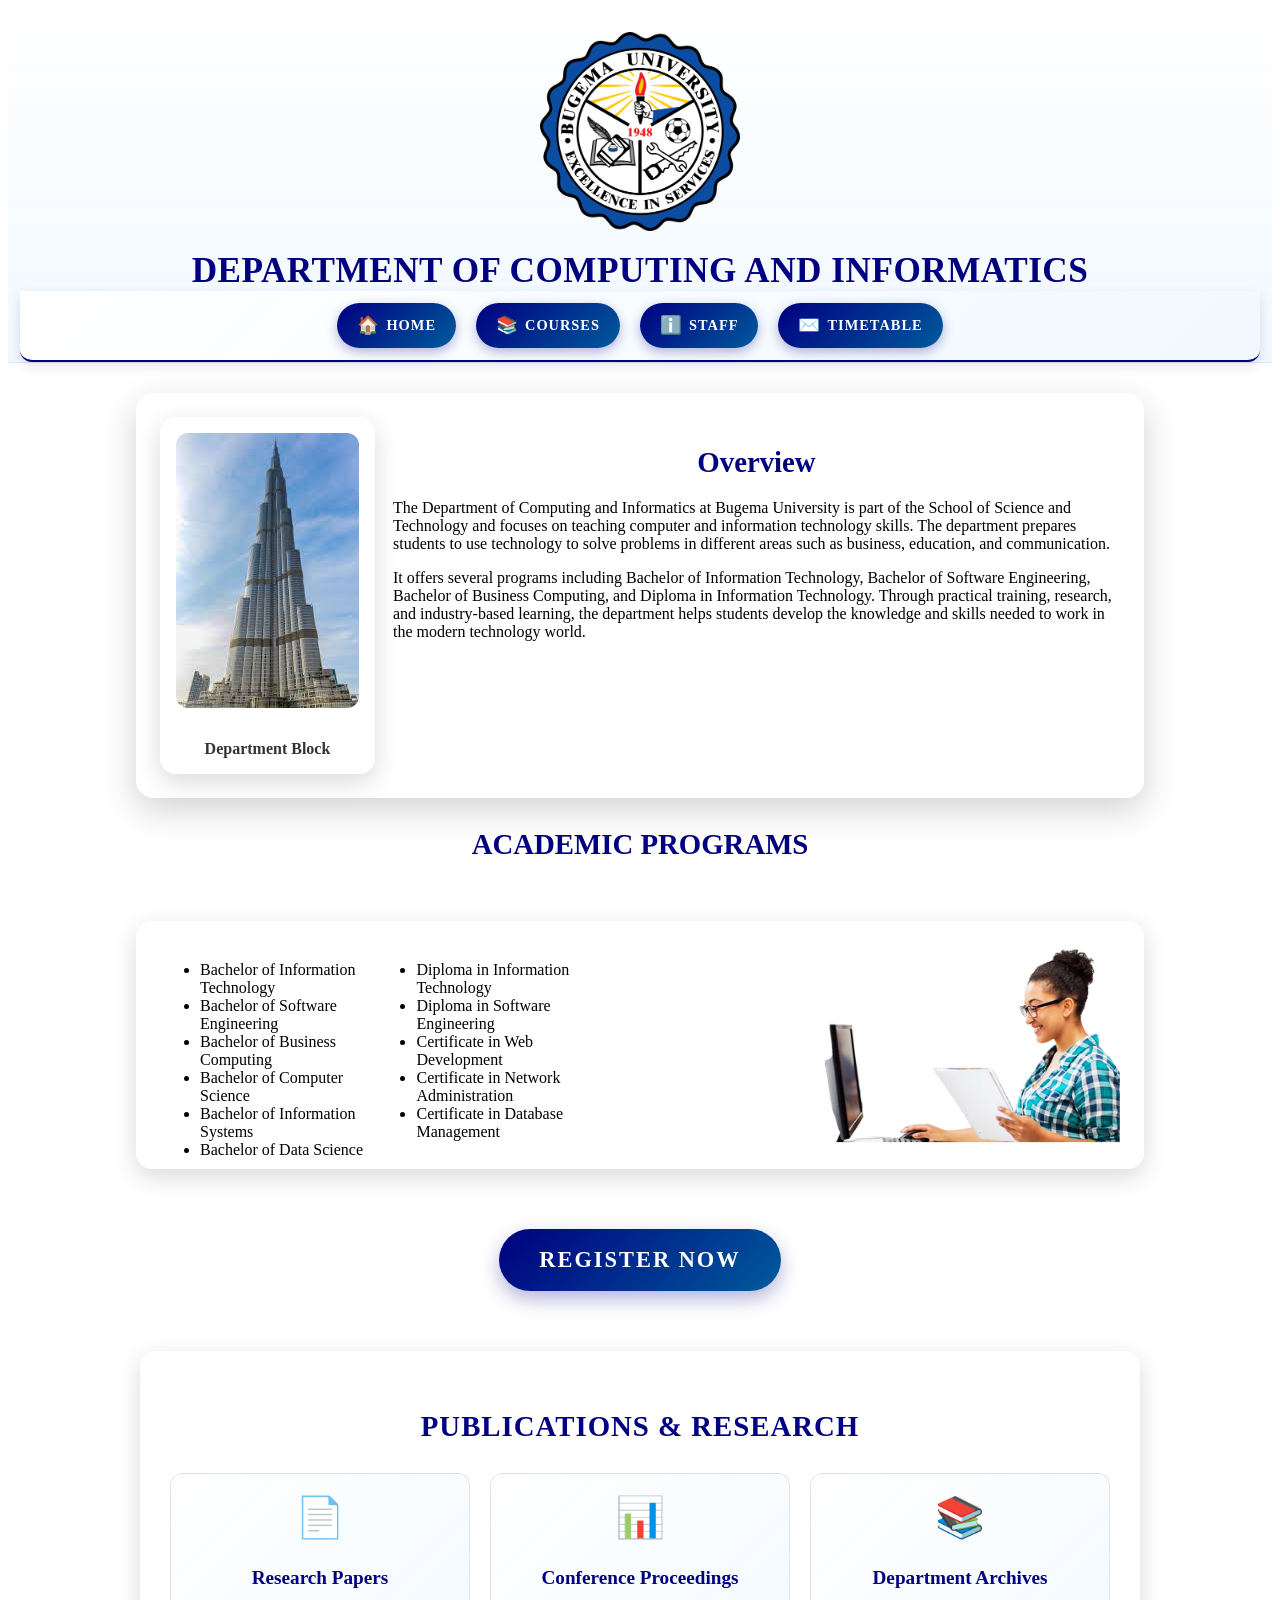
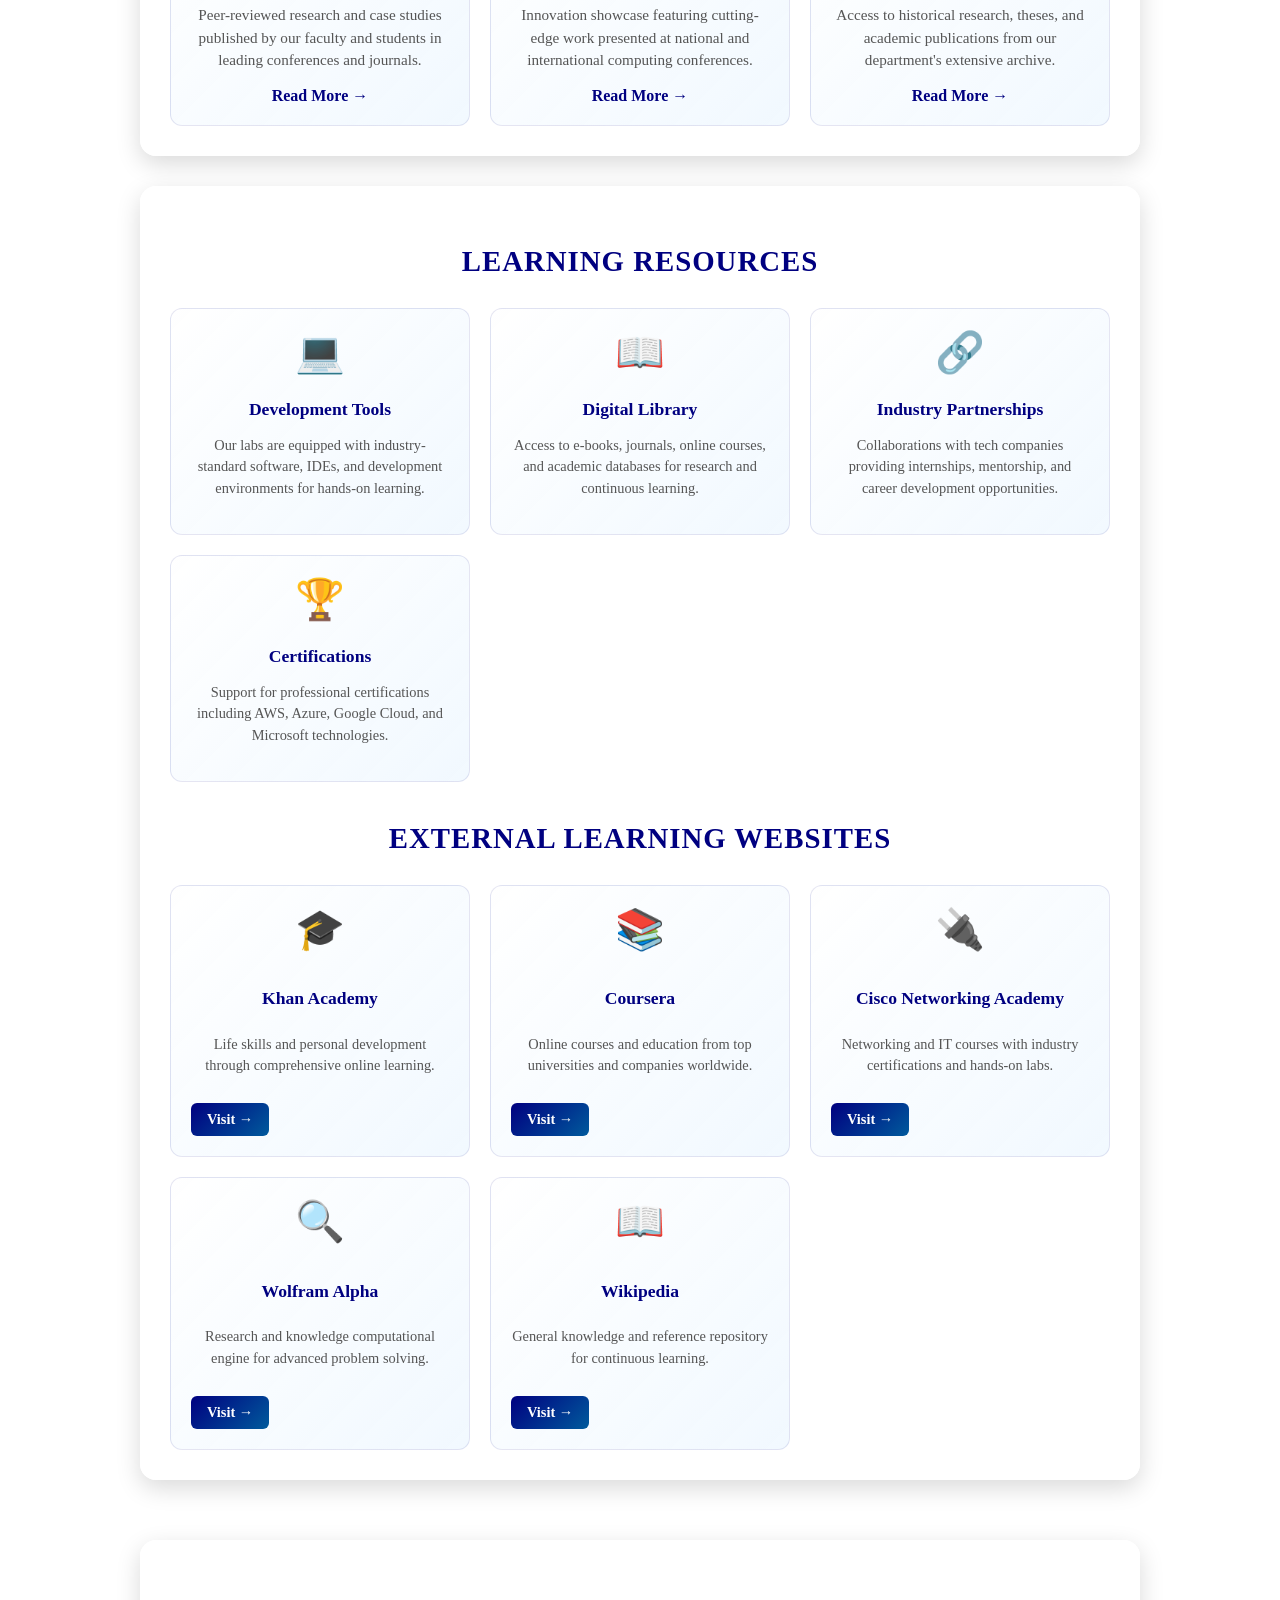
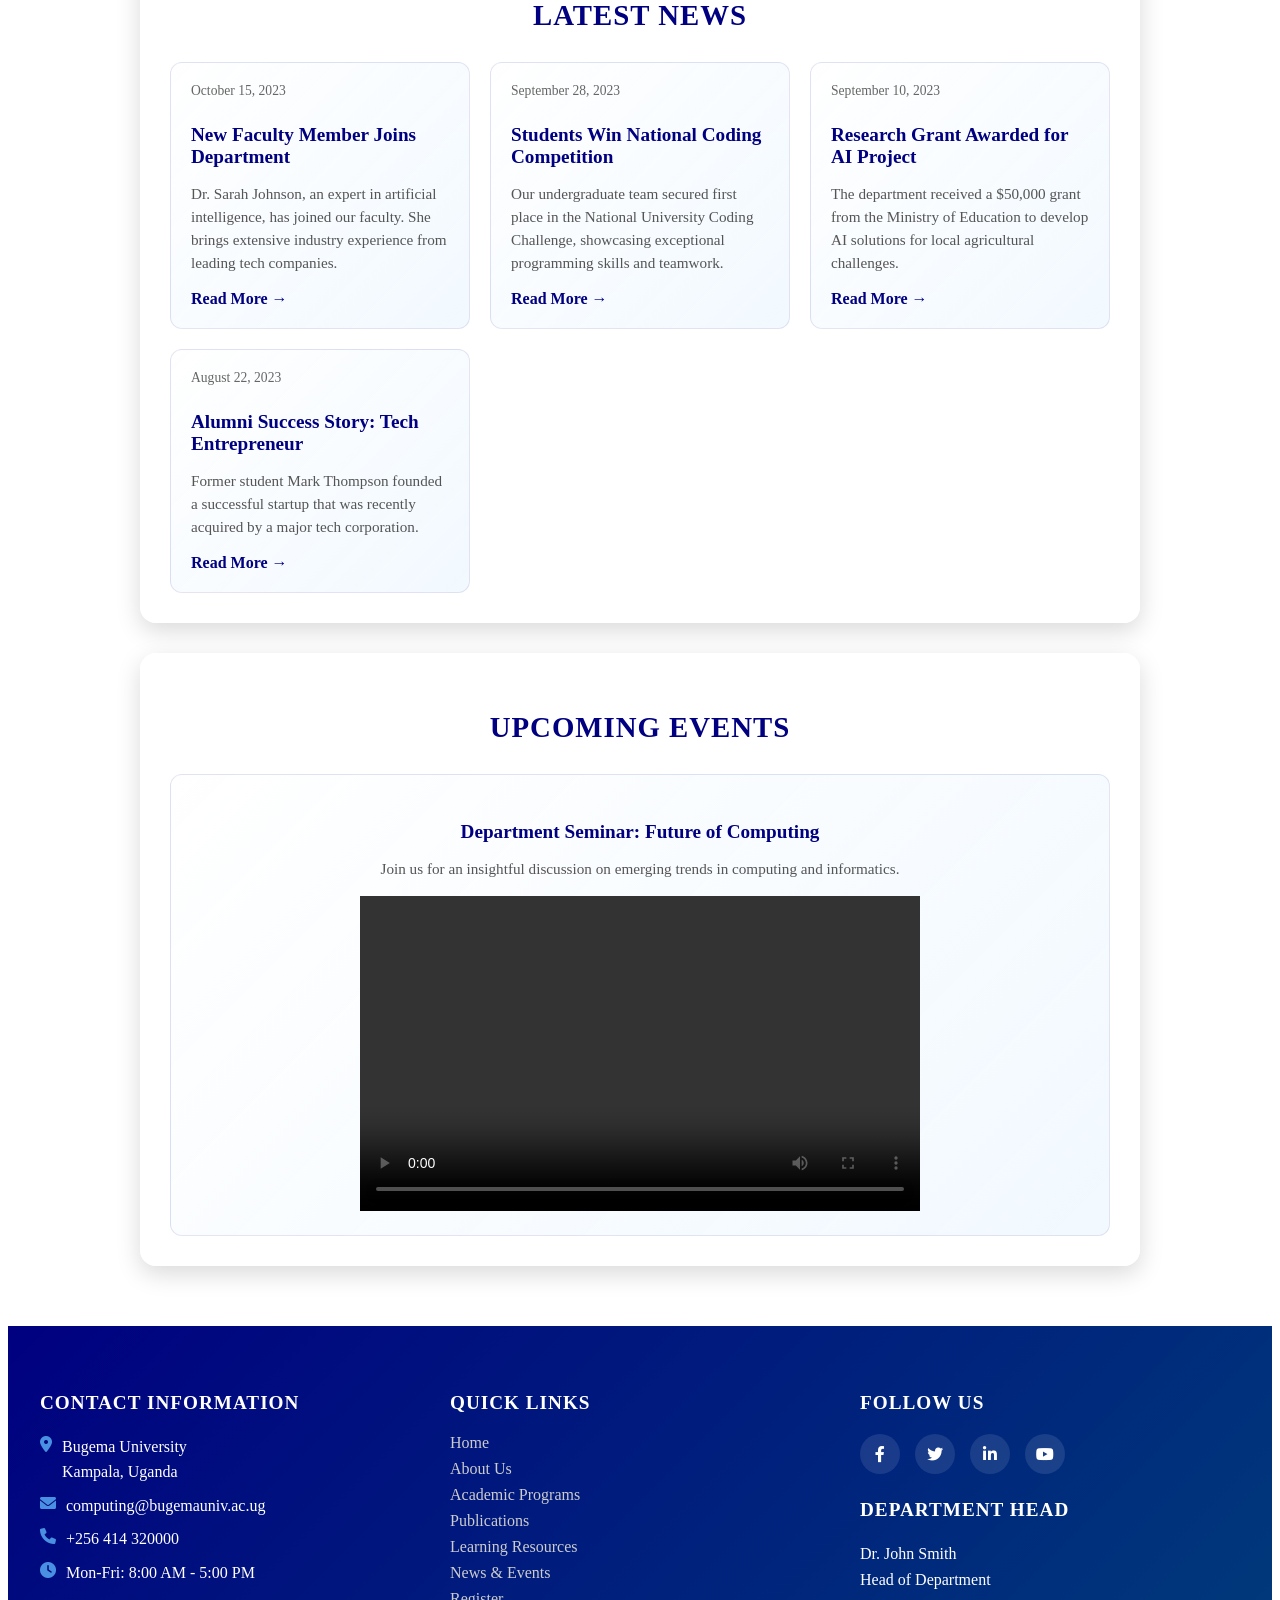
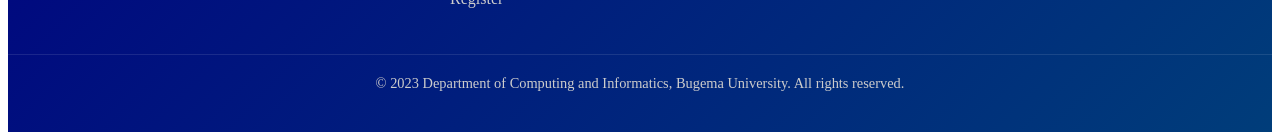
==== index.html @ 63656ee8 "ROOT department initial push" ====
<!DOCTYPE html>
<html lang="en">
<head>
    <meta charset="UTF-8">
    <meta name="viewport" content="width=device-width, initial-scale=1.0">
    <title>DEPARTMENT OF COMPUTING AND INFORMATICS</title> 
    <link rel="stylesheet" href="style.css">
    <link rel="stylesheet" href="https://cdnjs.cloudflare.com/ajax/libs/font-awesome/6.0.0/css/all.min.css">
</head>
<body>
<header>
    <img class="logo" src="image/bugema-university-seeklogo.png" alt="Bugema University Logo">
    <h1>DEPARTMENT OF COMPUTING AND INFORMATICS</h1>
     <!-- Hamburger -->
  <div class="hamburger" id="hamburger">
    <span></span>
    <span></span>
    <span></span>
  </div>

  <!-- Navigation -->
  <nav class="nav-menu" id="nav-menu">
    <a href="index.html" data-icon="🏠"class="courses-btn">Home</a>
    <a href="courses.html" data-icon="📚" class="courses-btn">Courses</a>
    <a href="staff.html" data-icon="ℹ️" class="courses-btn">Staff</a>
    <a href="timetable.html" data-icon="✉️" class="courses-btn">Timetable</a>
  </nav>

</header>
<div class="nav-overlay" id="nav-overlay"></div>
<section class="intro">
    
    <div class="intro-content">
        <div class="departmentbuilding">
            <img class="building" src="image/download.jpg" alt="Department Building">
            <p>Department Block</p>
        </div>
        
        <div class="intro-text">
            <h3>Overview</h3>
            <p>The Department of Computing and Informatics at Bugema University is part of the School of Science and Technology and focuses on teaching computer and information technology skills. The department prepares students to use technology to solve problems in different areas such as business, education, and communication.</p>
            <p>It offers several programs including Bachelor of Information Technology, Bachelor of Software Engineering, Bachelor of Business Computing, and Diploma in Information Technology. Through practical training, research, and industry-based learning, the department helps students develop the knowledge and skills needed to work in the modern technology world.</p>
        </div>
    </div>
</section>

<h3>ACADEMIC PROGRAMS</h3>
<div class="schools">

    <ul>
        <li>Bachelor of Information Technology</li>
        <li>Bachelor of Software Engineering</li>
        <li>Bachelor of Business Computing</li>
        <li>Bachelor of Computer Science</li>
        <li>Bachelor of Information Systems</li>
        <li>Bachelor of Data Science</li>
       
    </ul>
    <ul>
        <li>Diploma in Information Technology</li>
        <li>Diploma in Software Engineering</li>
        <li>Certificate in Web Development</li>
        <li>Certificate in Network Administration</li>
        <li>Certificate in Database Management</li>
        
    </ul>
    
    <div class="programsimage">
      <img src="image/pngwing.com (16).png" alt="Department Building">
      
    </div>

</div>

<div class="register-cta">
  <a href="RegistrationForm.html" class="bounce-btn">REGISTER NOW</a>
</div>


<div class="publicationsandresources">
  <div class="pub-container">
    <h3>PUBLICATIONS & RESEARCH</h3>
    <div class="pub-grid">
      <div class="pub-card">
        <div class="pub-icon">📄</div>
        <h4>Research Papers</h4>
        <p>Peer-reviewed research and case studies published by our faculty and students in leading conferences and journals.</p>
        <a href="#" class="pub-link">Read More →</a>
      </div>
      <div class="pub-card">
        <div class="pub-icon">📊</div>
        <h4>Conference Proceedings</h4>
        <p>Innovation showcase featuring cutting-edge work presented at national and international computing conferences.</p>
        <a href="#" class="pub-link">Read More →</a>
      </div>
      <div class="pub-card">
        <div class="pub-icon">📚</div>
        <h4>Department Archives</h4>
        <p>Access to historical research, theses, and academic publications from our department's extensive archive.</p>
        <a href="#" class="pub-link">Read More →</a>
      </div>
    </div>
  </div>

  <div class="resources-container">
    <h3>LEARNING RESOURCES</h3>
    <div class="resources-grid">
      <div class="resource-card">
        <div class="resource-icon">💻</div>
        <h4>Development Tools</h4>
        <p>Our labs are equipped with industry-standard software, IDEs, and development environments for hands-on learning.</p>
      </div>
      <div class="resource-card">
        <div class="resource-icon">📖</div>
        <h4>Digital Library</h4>
        <p>Access to e-books, journals, online courses, and academic databases for research and continuous learning.</p>
      </div>
      <div class="resource-card">
        <div class="resource-icon">🔗</div>
        <h4>Industry Partnerships</h4>
        <p>Collaborations with tech companies providing internships, mentorship, and career development opportunities.</p>
      </div>
      <div class="resource-card">
        <div class="resource-icon">🏆</div>
        <h4>Certifications</h4>
        <p>Support for professional certifications including AWS, Azure, Google Cloud, and Microsoft technologies.</p>
      </div>
    </div>

    <h3 style="margin-top: 40px;">EXTERNAL LEARNING WEBSITES</h3>
    <div class="resources-grid">
      <div class="resource-card resource-link">
        <div class="resource-icon">🎓</div>
        <h4>Khan Academy</h4>
        <p>Life skills and personal development through comprehensive online learning.</p>
        <a href="https://www.khanacademy.org" target="_blank" class="resource-button">Visit →</a>
      </div>
      <div class="resource-card resource-link">
        <div class="resource-icon">📚</div>
        <h4>Coursera</h4>
        <p>Online courses and education from top universities and companies worldwide.</p>
        <a href="https://www.coursera.org" target="_blank" class="resource-button">Visit →</a>
      </div>
      <div class="resource-card resource-link">
        <div class="resource-icon">🔌</div>
        <h4>Cisco Networking Academy</h4>
        <p>Networking and IT courses with industry certifications and hands-on labs.</p>
        <a href="https://www.cisco.com/site/us/en/learn/training-certifications/training/netacad/index.html" target="_blank" class="resource-button">Visit →</a>
      </div>
      <div class="resource-card resource-link">
        <div class="resource-icon">🔍</div>
        <h4>Wolfram Alpha</h4>
        <p>Research and knowledge computational engine for advanced problem solving.</p>
        <a href="https://www.wolframalpha.com" target="_blank" class="resource-button">Visit →</a>
      </div>
      <div class="resource-card resource-link">
        <div class="resource-icon">📖</div>
        <h4>Wikipedia</h4>
        <p>General knowledge and reference repository for continuous learning.</p>
        <a href="https://www.wikipedia.org" target="_blank" class="resource-button">Visit →</a>
      </div>
    </div>
  </div>
</div>

<div class="news-events">
  <div class="news-container">
    <h3>LATEST NEWS</h3>
    <div class="news-grid">
      <div class="news-card">
        <div class="news-date">October 15, 2023</div>
        <h4>New Faculty Member Joins Department</h4>
        <p>Dr. Sarah Johnson, an expert in artificial intelligence, has joined our faculty. She brings extensive industry experience from leading tech companies.</p>
        <a href="#" class="news-link">Read More →</a>
      </div>
      <div class="news-card">
        <div class="news-date">September 28, 2023</div>
        <h4>Students Win National Coding Competition</h4>
        <p>Our undergraduate team secured first place in the National University Coding Challenge, showcasing exceptional programming skills and teamwork.</p>
        <a href="#" class="news-link">Read More →</a>
      </div>
      <div class="news-card">
        <div class="news-date">September 10, 2023</div>
        <h4>Research Grant Awarded for AI Project</h4>
        <p>The department received a $50,000 grant from the Ministry of Education to develop AI solutions for local agricultural challenges.</p>
        <a href="#" class="news-link">Read More →</a>
      </div>
      <div class="news-card">
        <div class="news-date">August 22, 2023</div>
        <h4>Alumni Success Story: Tech Entrepreneur</h4>
        <p>Former student Mark Thompson founded a successful startup that was recently acquired by a major tech corporation.</p>
        <a href="#" class="news-link">Read More →</a>
      </div>
    </div>
  </div>

  <div class="events-container">
    <h3>UPCOMING EVENTS</h3>
    <div class="event-video">
      <h4>Department Seminar: Future of Computing</h4>
      <p>Join us for an insightful discussion on emerging trends in computing and informatics.</p>
      <video width="560" height="315" controls>
    <source src="video/A_message_from_our_Registrar_😊(1080p).mp4" type="video/mp4">
    Your browser does not support the video tag.
</video>
    </div>
  </div>
</div>

<footer>
  <div class="footer-content">
    <div class="footer-section">
      <h4>Contact Information</h4>
      <p><i class="fas fa-map-marker-alt"></i> Bugema University<br>Kampala, Uganda</p>
      <p><i class="fas fa-envelope"></i> computing@bugemauniv.ac.ug</p>
      <p><i class="fas fa-phone"></i> +256 414 320000</p>
      <p><i class="fas fa-clock"></i> Mon-Fri: 8:00 AM - 5:00 PM</p>
    </div>
    <div class="footer-section">
      <h4>Quick Links</h4>
      <ul>
        <li><a href="#home">Home</a></li>
        <li><a href="#about">About Us</a></li>
        <li><a href="#programs">Academic Programs</a></li>
        <li><a href="#publications">Publications</a></li>
        <li><a href="#resources">Learning Resources</a></li>
        <li><a href="#news">News & Events</a></li>
        <li><a href="RegistrationForm.html">Register</a></li>
      </ul>
    </div>
    <div class="footer-section">
      <h4>Follow Us</h4>
      <div class="social-links">
        <a href="#" class="social-link"><i class="fab fa-facebook-f"></i></a>
        <a href="#" class="social-link"><i class="fab fa-twitter"></i></a>
        <a href="#" class="social-link"><i class="fab fa-linkedin-in"></i></a>
        <a href="#" class="social-link"><i class="fab fa-youtube"></i></a>
      </div>
      <h4>Department Head</h4>
      <p>Dr. John Smith<br>Head of Department</p>
    </div>
  </div>
  <div class="footer-bottom">
    <p>&copy; 2023 Department of Computing and Informatics, Bugema University. All rights reserved.</p>
  </div>
</footer>



    <script src="department.js"></script>



</body>
 </html>
---- style.css ----
/* Responsive images */
        img {
            max-width: 100%;
            height: auto;
            display: block;
            margin: 0 auto 20px;
        }

        /* Logo sizing */
        .logo {
            width: 200px;
            height: auto;
        }

        /* Global header */
        header {
            text-align: center;
            padding: 24px 12px 0;
            background: linear-gradient(180deg, rgba(255, 255, 255, 0.98), rgba(240, 248, 255, 0.95));
            border-bottom: 1px solid rgba(0, 0, 128, 0.1);
        }

        header h1 {
            margin: 12px 0 0;
            font-size: 2.2rem;
            color: navy;
            font-weight: 700;
            letter-spacing: 0.5px;
        }

        nav.navbar {
            display: flex;
            flex-wrap: wrap;
            justify-content: center;
            align-items: center;
            gap: 16px;
            margin: 0 auto;
            padding: 8px 0 0;
            max-width: 960px;
        }

        nav.navbar a {
            position: relative;
            color: navy;
            text-decoration: none;
            font-weight: 600;
            padding: 4px 2px;
        }

        nav.navbar a::after {
            content: "";
            position: absolute;
            left: 0;
            bottom: -2px;
            height: 2px;
            width: 100%;
            background: navy;
            transform: scaleX(0);
            transform-origin: left;
            transition: transform 220ms ease;
        }

        nav.navbar a:hover::after {
            transform: scaleX(1);
        }

        /* Intro section with glassy background */
        .intro {
            max-width: 960px;
            margin: 30px auto;
            padding: 24px;
            background: rgba(255, 255, 255, 0.60);
            border-radius: 18px;
            box-shadow: 0 12px 35px rgba(0, 0, 0, 0.18);
            backdrop-filter: blur(12px);
        }

        .intro h1 {
            text-align: center;
            margin-top: 0;
        }

        .intro-content {
            display: flex;
            flex-wrap: wrap;
            align-items: flex-start;
            justify-content: center;
            gap: 18px;
        }

        .intro-text {
            flex: 1 1 280px;
            min-width: 240px;
        }

        .building {
            max-width: 320px;
            border-radius: 12px;
        }

        /* Department Building Section */
        .departmentbuilding {
            display: flex;
            flex-direction: column;
            align-items: center;
            gap: 12px;
            padding: 16px;
            background: rgba(255, 255, 255, 0.85);
            border-radius: 16px;
            box-shadow: 0 8px 24px rgba(0, 0, 0, 0.15);
            backdrop-filter: blur(8px);
            max-width: 340px;
        }

        .departmentbuilding img {
            width: 100%;
            height: auto;
            border-radius: 12px;
            transition: transform 0.3s ease;
        }

        .departmentbuilding img:hover {
            transform: scale(1.05);
        }

        .departmentbuilding p {
            font-weight: 600;
            color: #333;
            text-align: center;
            margin: 0;
            font-size: 1rem;
        }

        h1 {
            text-align: center;
        }

        table, th, td {
            border: 1px solid blue;
            width: 100%;
            text-align: left;
            padding: 8px;
        }

        table {
            border-collapse: collapse;
        }

        .table-wrapper {
            overflow-x: auto;
        }

        #registernow,
        #profile {
            display: block;
            text-align: center;
            margin: 20px auto;
            padding: 12px 18px;
            background-color: navy;
            color: white;
            text-decoration: none;
            border-radius: 5px;
            font-size: 1.1rem;
            max-width: 280px;
        }

        @media (max-width: 520px) {
            .intro {
                padding: 16px;
            }

            #registernow,
            #profile {
                width: 100%;
                max-width: none;
            }
        }

        /* Programs Section */
        .schools {
            max-width: 960px;
            margin: 60px auto;
            padding: 24px;
            background: rgba(255, 255, 255, 0.85);
            border-radius: 16px;
            box-shadow: 0 8px 24px rgba(0, 0, 0, 0.15);
            backdrop-filter: blur(8px);
            display: flex;
            height: 200px;
        }

        .schoolcontainer {
            display: flex;
            flex-direction: row;
            gap: 30px;
            align-items: flex-start;
        }

        h3 {
            width: 100%;
            text-align: center;
            margin-bottom: 20px;
            font-size: 1.8rem;
            color: navy;
        }

        .programsimage {
            flex: 0 0 400px;
            order: 2;
           
            margin-left: 120px;
            padding-bottom: -200px;
        }

        .programsimage img {
            max-width: 100%;
            height: auto;
        }

        .programs {
            flex: 1;
            order: 1;
            display: flex;
            flex-direction: row;
            gap: 20px;
            justify-content: flex-start;
        }

        .programs ul {
            list-style-type: disc;
            padding-left: 20px;
            flex: 1;
        }

        .programs li {
            margin-bottom: 8px;
            font-size: 1rem;
        }

        /* Register CTA with Bounce Animation */
        @keyframes bounce {
            0%, 100% {
                transform: translateY(0);
            }
            50% {
                transform: translateY(-20px);
            }
        }

        .register-cta {
            text-align: center;
            margin: 50px 0;
        }

        .bounce-btn {
            display: inline-block;
            padding: 18px 40px;
            font-size: 1.4rem;
            font-weight: 700;
            background: linear-gradient(135deg, navy, #005a9c);
            color: white;
            text-decoration: none;
            border-radius: 50px;
            box-shadow: 0 8px 20px rgba(0, 0, 128, 0.3);
            transition: all 0.3s ease;
            animation: bounce 1.5s ease-in-out infinite;
            text-transform: uppercase;
            letter-spacing: 2px;
        }

        .bounce-btn:hover {
            background: linear-gradient(135deg, #005a9c, #003d7a);
            box-shadow: 0 12px 28px rgba(0, 0, 128, 0.4);
            animation-play-state: paused;
        }

        @media (max-width: 768px) {
            .schoolcontainer {
                flex-direction: column;
                align-items: center;
                gap: 20px;
            }

            .programsimage,
            .programs {
                order: unset;
                width: 100%;
            }

            .programs {
                flex-direction: column;
            }

            .bounce-btn {
                font-size: 1.1rem;
                padding: 14px 30px;
            }
        }

        /* Publications and Resources Section */
        .publicationsandresources {
            max-width: 1000px;
            margin: 60px auto;
            padding: 0;
        }

        .pub-container,
        .resources-container {
            background: rgba(255, 255, 255, 0.85);
            border-radius: 16px;
            padding: 30px;
            margin-bottom: 30px;
            box-shadow: 0 8px 24px rgba(0, 0, 0, 0.15);
            backdrop-filter: blur(8px);
        }

        .pub-container h3,
        .resources-container h3 {
            text-align: center;
            font-size: 1.8rem;
            color: navy;
            margin-bottom: 30px;
            text-transform: uppercase;
            letter-spacing: 1px;
        }

        .pub-grid {
            display: grid;
            grid-template-columns: repeat(auto-fit, minmax(280px, 1fr));
            gap: 20px;
        }

        .pub-card {
            background: linear-gradient(135deg, rgba(255, 255, 255, 0.95), rgba(240, 248, 255, 0.9));
            border-radius: 12px;
            padding: 20px;
            text-align: center;
            border: 1px solid rgba(0, 0, 128, 0.1);
            transition: transform 0.3s ease, box-shadow 0.3s ease;
        }

        .pub-card:hover {
            transform: translateY(-8px);
            box-shadow: 0 12px 28px rgba(0, 0, 128, 0.2);
        }

        .pub-icon {
            font-size: 2.5rem;
            margin-bottom: 12px;
        }

        .pub-card h4 {
            font-size: 1.2rem;
            color: navy;
            margin-bottom: 10px;
        }

        .pub-card p {
            font-size: 0.95rem;
            color: #555;
            margin-bottom: 15px;
            line-height: 1.5;
        }

        .pub-link {
            color: navy;
            text-decoration: none;
            font-weight: 600;
            transition: all 0.3s ease;
        }

        .pub-link:hover {
            color: #005a9c;
            text-decoration: underline;
        }

        .resources-grid {
            display: grid;
            grid-template-columns: repeat(auto-fit, minmax(240px, 1fr));
            gap: 20px;
        }

        .resource-card {
            background: linear-gradient(135deg, rgba(255, 255, 255, 0.95), rgba(240, 248, 255, 0.9));
            border-radius: 12px;
            padding: 20px;
            text-align: center;
            border: 1px solid rgba(0, 0, 128, 0.1);
            transition: transform 0.3s ease, box-shadow 0.3s ease;
        }

        .resource-card:hover {
            transform: translateY(-8px);
            box-shadow: 0 12px 28px rgba(0, 0, 128, 0.2);
        }

        .resource-icon {
            font-size: 2.5rem;
            margin-bottom: 12px;
        }

        .resource-card h4 {
            font-size: 1.1rem;
            color: navy;
            margin-bottom: 10px;
        }

        .resource-card p {
            font-size: 0.9rem;
            color: #555;
            line-height: 1.5;
        }

        .resource-link {
            display: flex;
            flex-direction: column;
            justify-content: space-between;
        }

        .resource-button {
            display: inline-block;
            margin-top: 12px;
            padding: 8px 16px;
            background: linear-gradient(135deg, navy, #005a9c);
            color: white;
            text-decoration: none;
            border-radius: 6px;
            font-weight: 600;
            font-size: 0.9rem;
            transition: all 0.3s ease;
            align-self: flex-start;
        }

        .resource-button:hover {
            background: linear-gradient(135deg, #005a9c, #003d7a);
            transform: translateX(4px);
        }

        @media (max-width: 768px) {
            .news-container,
            .events-container {
                padding: 20px;
                margin-bottom: 20px;
            }

            .news-container h3,
            .events-container h3 {
                font-size: 1.4rem;
            }

            .news-grid {
                grid-template-columns: 1fr;
            }

            .event-video iframe {
                height: 250px;
            }
        }

        /* News and Events Section */
        .news-events {
            max-width: 1000px;
            margin: 60px auto;
            padding: 0;
        }

        .news-container,
        .events-container {
            background: rgba(255, 255, 255, 0.85);
            border-radius: 16px;
            padding: 30px;
            margin-bottom: 30px;
            box-shadow: 0 8px 24px rgba(0, 0, 0, 0.15);
            backdrop-filter: blur(8px);
        }

        .news-container h3,
        .events-container h3 {
            text-align: center;
            font-size: 1.8rem;
            color: navy;
            margin-bottom: 30px;
            text-transform: uppercase;
            letter-spacing: 1px;
        }

        .news-grid {
            display: grid;
            grid-template-columns: repeat(auto-fit, minmax(280px, 1fr));
            gap: 20px;
        }

        .news-card {
            background: linear-gradient(135deg, rgba(255, 255, 255, 0.95), rgba(240, 248, 255, 0.9));
            border-radius: 12px;
            padding: 20px;
            border: 1px solid rgba(0, 0, 128, 0.1);
            transition: transform 0.3s ease, box-shadow 0.3s ease;
        }

        .news-card:hover {
            transform: translateY(-8px);
            box-shadow: 0 12px 28px rgba(0, 0, 128, 0.2);
        }

        .news-date {
            font-size: 0.85rem;
            color: #666;
            margin-bottom: 8px;
            font-weight: 500;
        }

        .news-card h4 {
            font-size: 1.2rem;
            color: navy;
            margin-bottom: 10px;
        }

        .news-card p {
            font-size: 0.95rem;
            color: #555;
            margin-bottom: 15px;
            line-height: 1.5;
        }

        .news-link {
            color: navy;
            text-decoration: none;
            font-weight: 600;
            transition: all 0.3s ease;
        }

        .news-link:hover {
            color: #005a9c;
            text-decoration: underline;
        }

        .events-grid {
            display: grid;
            grid-template-columns: repeat(auto-fit, minmax(300px, 1fr));
            gap: 20px;
        }

        .event-card {
            background: linear-gradient(135deg, rgba(255, 255, 255, 0.95), rgba(240, 248, 255, 0.9));
            border-radius: 12px;
            padding: 20px;
            border: 1px solid rgba(0, 0, 128, 0.1);
            transition: transform 0.3s ease, box-shadow 0.3s ease;
        }

        .event-card:hover {
            transform: translateY(-8px);
            box-shadow: 0 12px 28px rgba(0, 0, 128, 0.2);
        }

        .event-icon {
            font-size: 2.5rem;
            margin-bottom: 12px;
        }

        .event-card h4 {
            font-size: 1.2rem;
            color: navy;
            margin-bottom: 10px;
        }

        .event-card p {
            font-size: 0.9rem;
            color: #555;
            margin-bottom: 15px;
            line-height: 1.5;
        }

        .event-details {
            display: flex;
            flex-direction: column;
            gap: 4px;
            margin-bottom: 15px;
            font-size: 0.85rem;
            color: #666;
        }

        .event-link {
            color: navy;
            text-decoration: none;
            font-weight: 600;
            transition: all 0.3s ease;
        }

        .event-link:hover {
            color: #005a9c;
            text-decoration: underline;
        }

        .event-video {
            background: linear-gradient(135deg, rgba(255, 255, 255, 0.95), rgba(240, 248, 255, 0.9));
            border-radius: 12px;
            padding: 20px;
            text-align: center;
            border: 1px solid rgba(0, 0, 128, 0.1);
            transition: transform 0.3s ease, box-shadow 0.3s ease;
        }

        .event-video:hover {
            transform: translateY(-8px);
            box-shadow: 0 12px 28px rgba(0, 0, 128, 0.2);
        }

        .event-video h4 {
            font-size: 1.2rem;
            color: navy;
            margin-bottom: 10px;
        }

        .event-video p {
            font-size: 0.95rem;
            color: #555;
            margin-bottom: 15px;
            line-height: 1.5;
        }

        .event-video iframe {
            width: 100%;
            max-width: 560px;
            height: 315px;
            border-radius: 8px;
        
            border-radius: 8px;
            overflow: hidden;
            box-shadow: 0 4px 12px rgba(0, 0, 0, 0.15);
        }

        .video-wrapper iframe {
            display: block;
            border: none;
        }

        @media (max-width: 768px) {
            .news-container,
            .events-container {
                padding: 20px;
                margin-bottom: 20px;
            }

            .news-container h3,
            .events-container h3 {
                font-size: 1.4rem;
            }

            .news-grid,
            .events-grid {
                grid-template-columns: 1fr;
            }

            .video-wrapper iframe {
                height: 180px;
            }
        }

        /* Mobile toggle navbar (Home page) */
        .site-header {
            display: flex;
            align-items: center;
            justify-content: space-between;
            flex-wrap: wrap;
            padding: 14px 16px;
            max-width: 980px;
            margin: 0 auto;
            gap: 12px;
        }

        .brand {
            font-size: 1.2rem;
            font-weight: 700;
            text-align: center;
        }

/* Desktop Navbar */

.nav-menu{
  display:flex;
  gap:20px;
  justify-content: center;
  align-items: center;
  flex-wrap: wrap;
  margin: 0 auto;
  padding: 12px 24px;
  max-width: 100%;
  background: linear-gradient(135deg, rgba(255, 255, 255, 0.95), rgba(240, 248, 255, 0.9));
  border-bottom: 2px solid navy;
  box-shadow: 0 4px 12px rgba(0, 0, 128, 0.12);
  backdrop-filter: blur(8px);
  border-radius: 0 0 12px 12px;
  position: sticky;
  top: 0;
  z-index: 100;
}

.nav-menu a{
  position: relative;
  color: navy;
  text-decoration: none;
  font-weight: 600;
  padding: 8px 14px;
  border-radius: 6px;
  transition: all 0.3s ease;
  font-size: 1rem;
  display: inline-flex;
  align-items: center;
  gap: 6px;
}

.nav-menu a::before {
  content: attr(data-icon);
  font-size: 1.1rem;
  display: inline-block;
}

.nav-menu a::after {
  content: "";
  position: absolute;
  left: 0;
  bottom: 2px;
  height: 2px;
  width: 100%;
  background: navy;
  transform: scaleX(0);
  transform-origin: left;
  transition: transform 220ms ease;
}

.nav-menu a:hover {
  background: rgba(0, 0, 128, 0.1);
  color: #005a9c;
  transform: translateY(-2px);
}

.nav-menu a:hover::after {
  transform: scaleX(1);
}

.nav-menu a:active {
  background: rgba(0, 0, 128, 0.15);
}

.courses-btn {
  background: linear-gradient(135deg, navy, #005a9c);
  color: white !important;
  padding: 12px 20px !important;
  border-radius: 25px !important;
  font-weight: 700 !important;
  text-transform: uppercase;
  letter-spacing: 1px;
  box-shadow: 0 4px 12px rgba(0, 0, 128, 0.3);
  transition: all 0.3s ease !important;
  font-size: 0.9rem !important;
}

.courses-btn:hover {
  background: linear-gradient(135deg, #005a9c, #003d7a) !important;
  transform: translateY(-3px) scale(1.05) !important;
  box-shadow: 0 6px 18px rgba(0, 0, 128, 0.4) !important;
  color: white !important;
}

.courses-btn::after {
  display: none !important;
}

/* Hamburger icon */

.hamburger{
  display:none;
  cursor:pointer;
  position: fixed;
  top: 16px;
  left: 16px;
  z-index: 1100;
  padding: 8px;
  border-radius: 10px;
  background: rgba(255, 255, 255, 0.9);
  box-shadow: 0 4px 10px rgba(0, 0, 0, 0.18);
}

.hamburger span{
  display:block;
  width:22px;
  height:2.5px;
  background: #111;
  margin:4px 0;
  transition: transform 0.25s ease, opacity 0.25s ease;
}

.nav-overlay {
  display: none;
  position: fixed;
  inset: 0;
  background: rgba(0, 0, 0, 0.35);
  z-index: 950;
}

.nav-overlay.active {
  display: block;
}

/* ---------- MOBILE VIEW ---------- */

@media (max-width:768px){

 .schools{
    flex-direction: column;
    align-items: center;
    gap: 20px;
    height: 550px;
 }
 .programsimage{
    flex: 0 0 100%;
    order: unset;
    margin-left: 0;
    padding-bottom: 0;
 }

  .hamburger{
    display:block;
  }

 .nav-menu{
  position:fixed;
  top:0;
  left:-100%;
  width:180px;
  height:100vh;
  background:navy;
  flex-direction:column;
  justify-content:flex-start;
  padding-top:100px;
  gap:20px;
  transition:left 0.3s ease;
  box-shadow:2px 0 5px rgba(0,0,0,0.5);
  z-index:1000;
}

  .nav-menu a{
    padding:10px 10px;
    color:white;
    border-bottom:1px solid #ddd;
    font-size: 1.4rem;
    display: flex;
    align-items: left;
    gap: 10px;
  }

  .nav-menu a::before {
    content: attr(data-icon);
    display: inline-block;
    width: 24px;
    text-align: center;
  }

  .nav-menu.active{
    left:0;
  }

  .hamburger.active span:nth-child(1) {
    transform: rotate(-45deg) translate(-5px, 6px);
  }

  .hamburger.active span:nth-child(2) {
    opacity: 0;
  }

  .hamburger.active span:nth-child(3) {
    transform: rotate(45deg) translate(-5px, -6px);
  }

}

/* Courses Page Styles */
.entry-requirements {
  max-width: 1000px;
  margin: 60px auto;
  padding: 30px;
  background: rgba(255, 255, 255, 0.85);
  border-radius: 16px;
  box-shadow: 0 8px 24px rgba(0, 0, 0, 0.15);
  backdrop-filter: blur(8px);
}

.entry-requirements h2 {
  text-align: center;
  font-size: 2rem;
  color: navy;
  margin-bottom: 20px;
  text-transform: uppercase;
  letter-spacing: 1px;
}

.entry-requirements p {
  font-size: 1.1rem;
  line-height: 1.6;
  margin-bottom: 20px;
}

.entry-requirements ul {
  list-style-type: disc;
  padding-left: 20px;
}

.entry-requirements li {
  margin-bottom: 10px;
  font-size: 1rem;
  line-height: 1.5;
}

.courses-section {
  max-width: 1200px;
  margin: 60px auto;
  padding: 0 20px;
}

.courses-section h2 {
  text-align: center;
  font-size: 2.5rem;
  color: navy;
  margin-bottom: 40px;
  text-transform: uppercase;
  letter-spacing: 1px;
}

.course-card {
  display: flex;
  background: rgba(255, 255, 255, 0.85);
  border-radius: 16px;
  box-shadow: 0 8px 24px rgba(0, 0, 0, 0.15);
  backdrop-filter: blur(8px);
  margin-bottom: 30px;
  overflow: hidden;
  transition: transform 0.3s ease, box-shadow 0.3s ease;
}

.course-card:hover {
  transform: translateY(-8px);
  box-shadow: 0 12px 32px rgba(0, 0, 128, 0.2);
}

.course-image {
  flex: 0 0 300px;
}

.course-image img {
  width: 100%;
  height: 100%;
  object-fit: cover;
  display: block;
}

.course-info {
  flex: 1;
  padding: 30px;
}

.course-info h3 {
  font-size: 1.8rem;
  color: navy;
  margin-bottom: 15px;
  text-transform: uppercase;
  letter-spacing: 1px;
}

.course-info p {
  font-size: 1rem;
  line-height: 1.6;
  margin-bottom: 15px;
}

.course-info p strong {
  color: #005a9c;
}

@media (max-width: 768px) {
  .entry-requirements {
    padding: 20px;
    margin: 40px 20px;
  }

  .entry-requirements h2 {
    font-size: 1.5rem;
  }

  .courses-section {
    padding: 0 10px;
  }

  .courses-section h2 {
    font-size: 2rem;
  }

  .course-card {
    flex-direction: column;
  }

  .course-image {
    flex: 0 0 200px;
  }

  .course-info {
    padding: 20px;
  }

  .course-info h3 {
    font-size: 1.4rem;
  }
}

/* Staff Page Styles */
.staff-section {
  max-width: 1200px;
  margin: 60px auto;
  padding: 0 20px;
}

.staff-section h2 {
  text-align: center;
  font-size: 2.5rem;
  color: navy;
  margin-bottom: 20px;
  text-transform: uppercase;
  letter-spacing: 1px;
}

.staff-section > p {
  text-align: center;
  font-size: 1.2rem;
  color: #555;
  margin-bottom: 40px;
  max-width: 800px;
  margin-left: auto;
  margin-right: auto;
  line-height: 1.6;
}

.staff-grid {
  display: grid;
  grid-template-columns: repeat(auto-fit, minmax(350px, 1fr));
  gap: 30px;
}

.staff-card {
  background: rgba(255, 255, 255, 0.85);
  border-radius: 16px;
  box-shadow: 0 8px 24px rgba(0, 0, 0, 0.15);
  backdrop-filter: blur(8px);
  overflow: hidden;
  transition: transform 0.3s ease, box-shadow 0.3s ease;
}

.staff-card:hover {
  transform: translateY(-8px);
  box-shadow: 0 12px 32px rgba(0, 0, 128, 0.2);
}

.hod-card {
  grid-column: span 2;
  background: linear-gradient(135deg, rgba(255, 255, 255, 0.95), rgba(240, 248, 255, 0.9));
  border: 2px solid navy;
}

.staff-image {
  width: 100%;
  height: 50%;
  overflow: hidden;
}

.staff-image img {
  width: 100%;
  height: 100%;
  object-fit: cover;
  display: block;
  transition: transform 0.3s ease;
}

.staff-card:hover .staff-image img {
  transform: scale(1.05);
}

.staff-info {
  padding: 20px;
}

.staff-info h3 {
  font-size: 1.5rem;
  color: navy;
  margin-bottom: 5px;
  text-transform: uppercase;
  letter-spacing: 1px;
}

.position {
  font-size: 1rem;
  color: #005a9c;
  font-weight: 600;
  margin-bottom: 15px;
  text-transform: uppercase;
}

.bio {
  font-size: 0.95rem;
  line-height: 1.6;
  color: #555;
  margin-bottom: 15px;
}

.staff-contact p {
  font-size: 0.9rem;
  color: #666;
  margin: 5px 0;
  display: flex;
  align-items: center;
  gap: 8px;
}

.staff-contact i {
  color: navy;
  width: 16px;
}

@media (max-width: 768px) {
  .staff-section {
    padding: 0 10px;
  }

  .staff-section h2 {
    font-size: 2rem;
  }

  .staff-grid {
    grid-template-columns: 1fr;
  }

  .hod-card {
    grid-column: span 1;
  }

  .staff-info {
    padding: 15px;
  }

  .staff-info h3 {
    font-size: 1.3rem;
  }
}

/* Timetable Page Styles */
.timetable-section {
  max-width: 1400px;
  margin: 60px auto;
  padding: 0 20px;
}

.timetable-section h2 {
  text-align: center;
  font-size: 2.5rem;
  color: navy;
  margin-bottom: 20px;
  text-transform: uppercase;
  letter-spacing: 1px;
}

.timetable-section > p {
  text-align: center;
  font-size: 1.1rem;
  margin-bottom: 40px;
  max-width: 800px;
  margin-left: auto;
  margin-right: auto;
}

.program-timetable {
  margin-bottom: 50px;
}

.program-timetable h3 {
  font-size: 1.8rem;
  color: navy;
  margin-bottom: 20px;
  text-transform: uppercase;
  letter-spacing: 1px;
  border-bottom: 2px solid #005a9c;
  padding-bottom: 10px;
}

.program-timetable table {
  width: 100%;
  border-collapse: collapse;
  background: rgba(255, 255, 255, 0.85);
  border-radius: 8px;
  overflow: hidden;
  box-shadow: 0 4px 12px rgba(0, 0, 0, 0.1);
  backdrop-filter: blur(8px);
}

.program-timetable th {
  background: navy;
  color: white;
  padding: 15px;
  text-align: center;
  font-weight: 600;
  font-size: 1rem;
}

.program-timetable td {
  padding: 15px;
  text-align: center;
  border-bottom: 1px solid #ddd;
  font-size: 0.9rem;
  line-height: 1.4;
}

.program-timetable td:first-child {
  font-weight: 600;
  background: rgba(0, 0, 128, 0.05);
}

.program-timetable tr:nth-child(even) {
  background: rgba(0, 0, 128, 0.02);
}

.program-timetable tr:hover {
  background: rgba(0, 0, 128, 0.05);
}

@media (max-width: 768px) {
  .timetable-section {
    padding: 0 10px;
  }

  .timetable-section h2 {
    font-size: 2rem;
  }

  .program-timetable h3 {
    font-size: 1.4rem;
  }

  .program-timetable th,
  .program-timetable td {
    padding: 8px;
    font-size: 0.8rem;
  }

  .table-wrapper {
    overflow-x: auto;
  }
}

/* Modern Footer */
footer {
  background: linear-gradient(135deg, navy, #003d7a);
  color: white;
  padding: 40px 0 20px;
  margin-top: 60px;
}

.footer-content {
  max-width: 1200px;
  margin: 0 auto;
  display: grid;
  grid-template-columns: repeat(auto-fit, minmax(250px, 1fr));
  gap: 30px;
  padding: 0 20px;
}

.footer-section h4 {
  color: #ffffff;
  margin-bottom: 20px;
  font-size: 1.2rem;
  font-weight: 600;
  text-transform: uppercase;
  letter-spacing: 1px;
}

.footer-section p {
  margin: 8px 0;
  line-height: 1.6;
  display: flex;
  align-items: flex-start;
  gap: 10px;
}

.footer-section p i {
  color: #4a90e2;
  margin-top: 2px;
}

.footer-section ul {
  list-style: none;
  padding: 0;
}

.footer-section ul li {
  margin: 8px 0;
}

.footer-section ul li a {
  color: #cccccc;
  text-decoration: none;
  transition: color 0.3s ease;
}

.footer-section ul li a:hover {
  color: #ffffff;
}

.social-links {
  display: flex;
  gap: 15px;
  margin-bottom: 20px;
}

.social-link {
  display: inline-block;
  width: 40px;
  height: 40px;
  background: rgba(255, 255, 255, 0.1);
  color: white;
  text-decoration: none;
  border-radius: 50%;
  display: flex;
  align-items: center;
  justify-content: center;
  transition: all 0.3s ease;
}

.social-link:hover {
  background: #4a90e2;
  transform: translateY(-3px);
  box-shadow: 0 4px 12px rgba(74, 144, 226, 0.3);
}

.footer-bottom {
  border-top: 1px solid rgba(255, 255, 255, 0.1);
  padding: 20px;
  text-align: center;
  margin-top: 30px;
}

.footer-bottom p {
  margin: 0;
  font-size: 0.9rem;
  color: #cccccc;
}

/* Footer Mobile Responsiveness */
@media (max-width: 768px) {
  .footer-content {
    grid-template-columns: 1fr;
    gap: 20px;
    padding: 0 15px;
  }

  .footer-section {
    text-align: center;
  }

  .social-links {
    justify-content: center;
  }

  footer {
    padding: 30px 0 15px;
  }
}
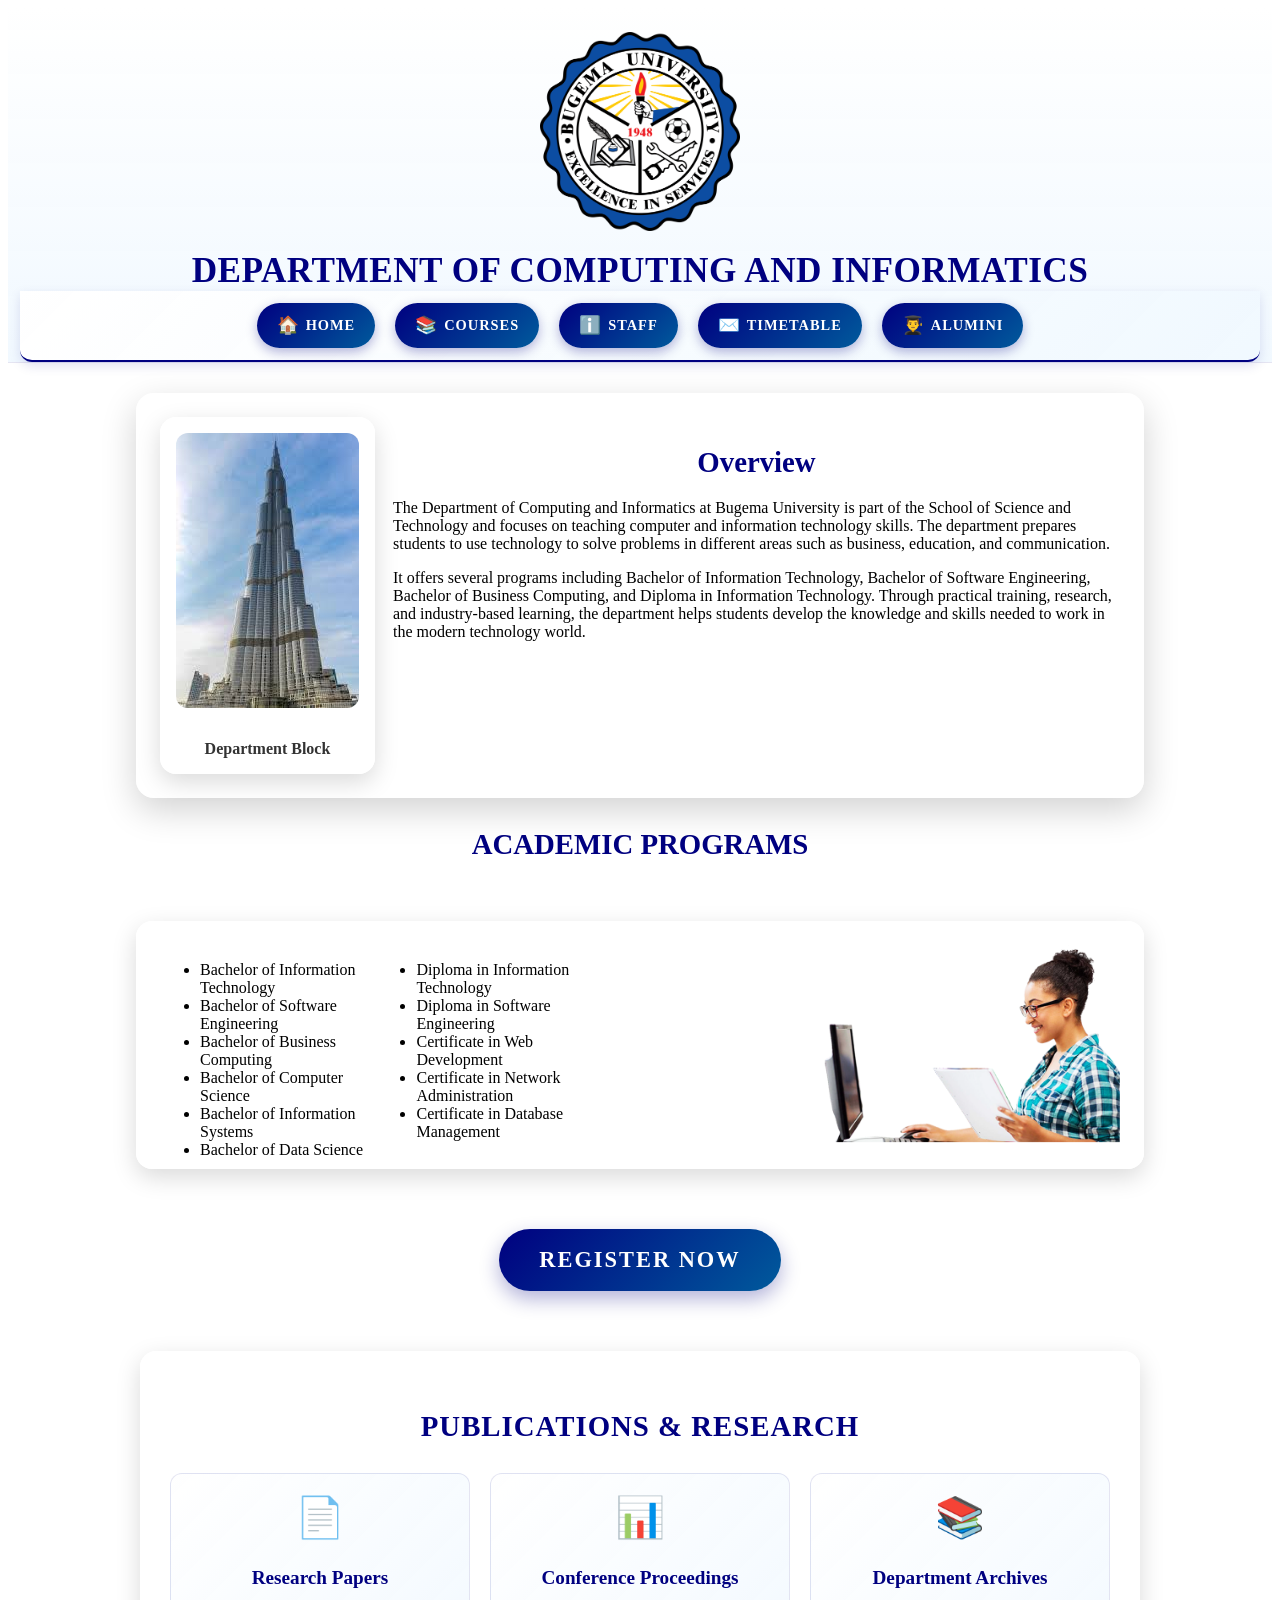
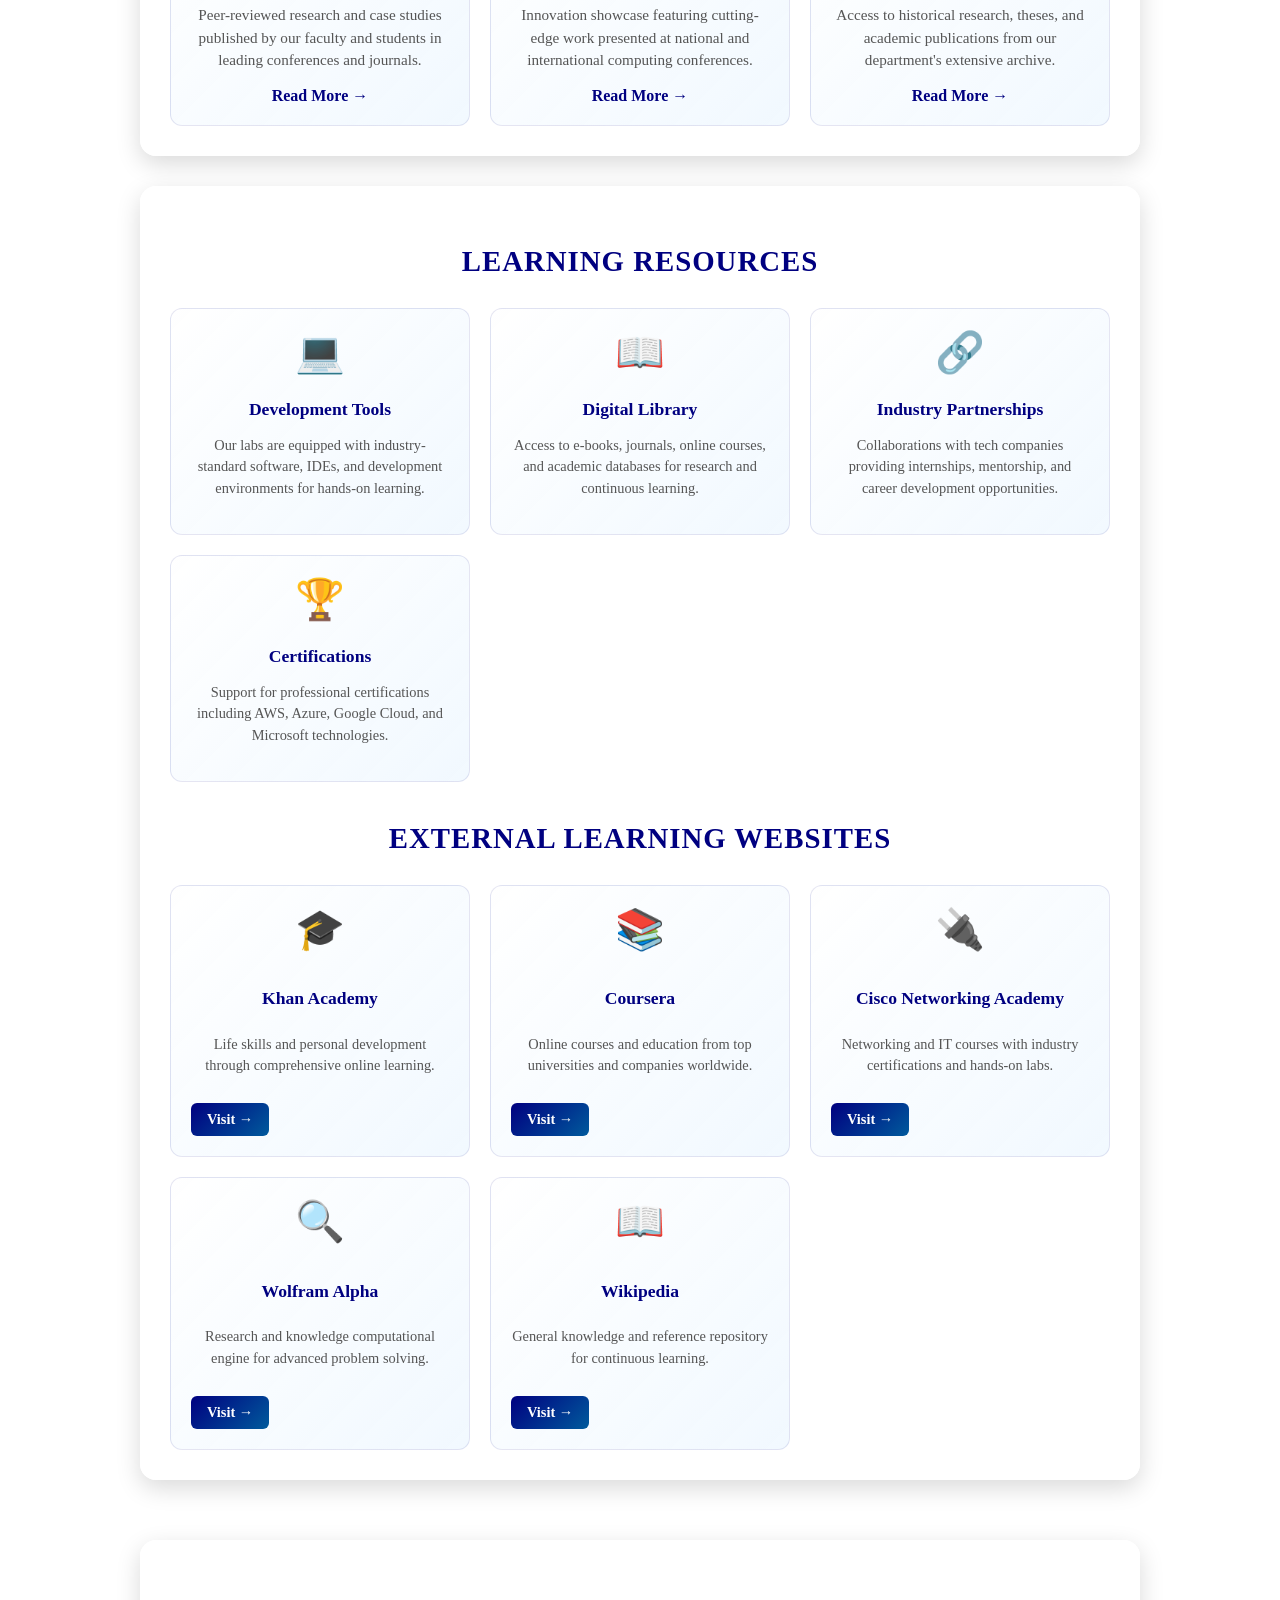
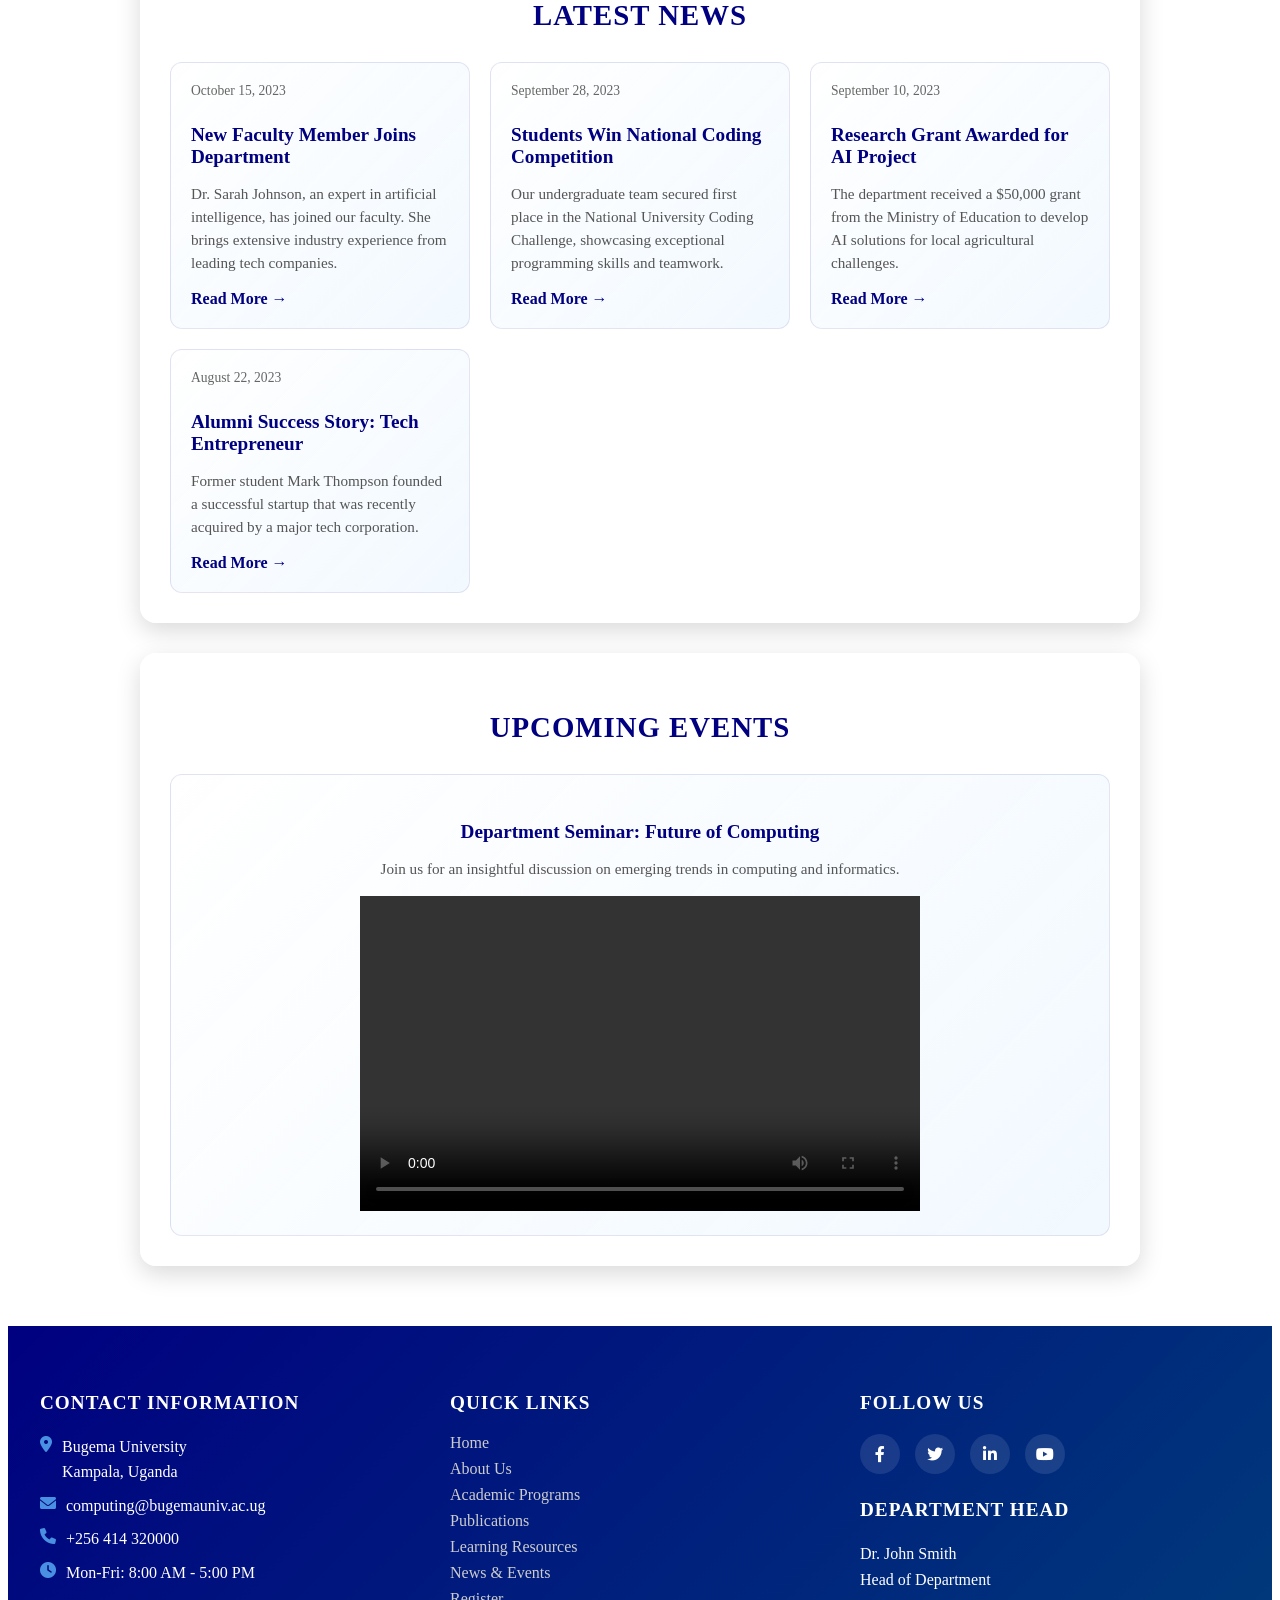
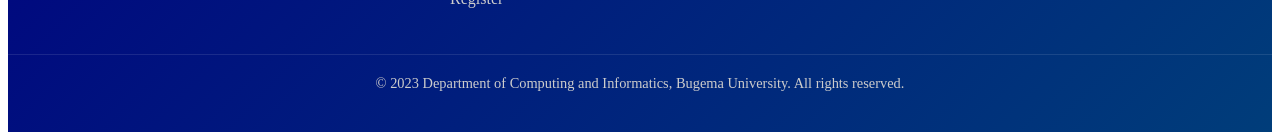
==== commit 2ab18441: "update 2" ====
--- a/index.html
+++ b/index.html
@@ -24,6 +24,7 @@
     <a href="courses.html" data-icon="📚" class="courses-btn">Courses</a>
     <a href="staff.html" data-icon="ℹ️" class="courses-btn">Staff</a>
     <a href="timetable.html" data-icon="✉️" class="courses-btn">Timetable</a>
+    <a href="alumni.html" data-icon="👨‍🎓" class="courses-btn">Alumini</a>
   </nav>
 
 </header>
@@ -199,7 +200,7 @@
     <div class="event-video">
       <h4>Department Seminar: Future of Computing</h4>
       <p>Join us for an insightful discussion on emerging trends in computing and informatics.</p>
-      <video width="560" height="315" controls>
+      <video  controls>
     <source src="video/A_message_from_our_Registrar_😊(1080p).mp4" type="video/mp4">
     Your browser does not support the video tag.
 </video>
--- a/style.css
+++ b/style.css
@@ -1,5 +1,10 @@
 
         /* Responsive images */
+
+        video{
+          width: 560px; 
+          height: 315px;
+        }
         img {
             max-width: 100%;
             height: auto;
@@ -276,6 +281,10 @@
         }
 
         @media (max-width: 768px) {
+          video{
+            width: 100%;
+            height: auto;
+          }
             .schoolcontainer {
                 flex-direction: column;
                 align-items: center;
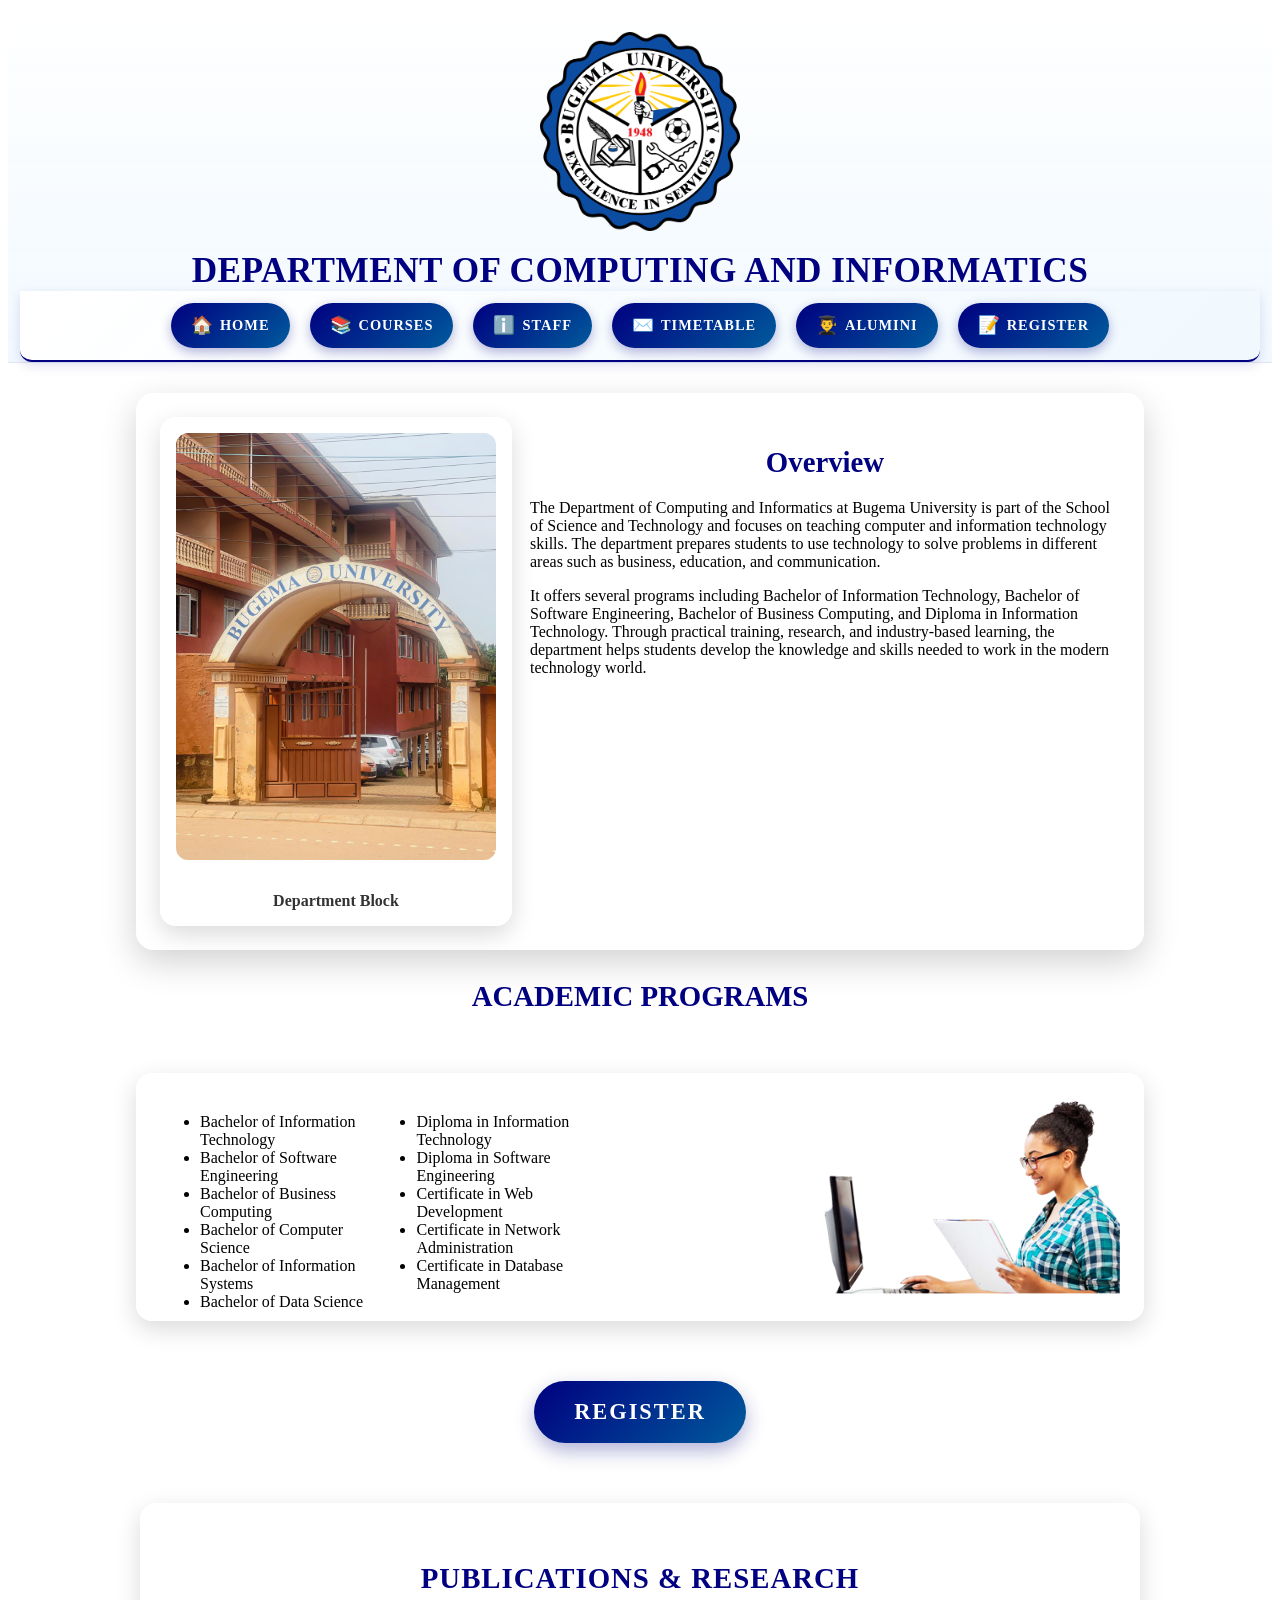
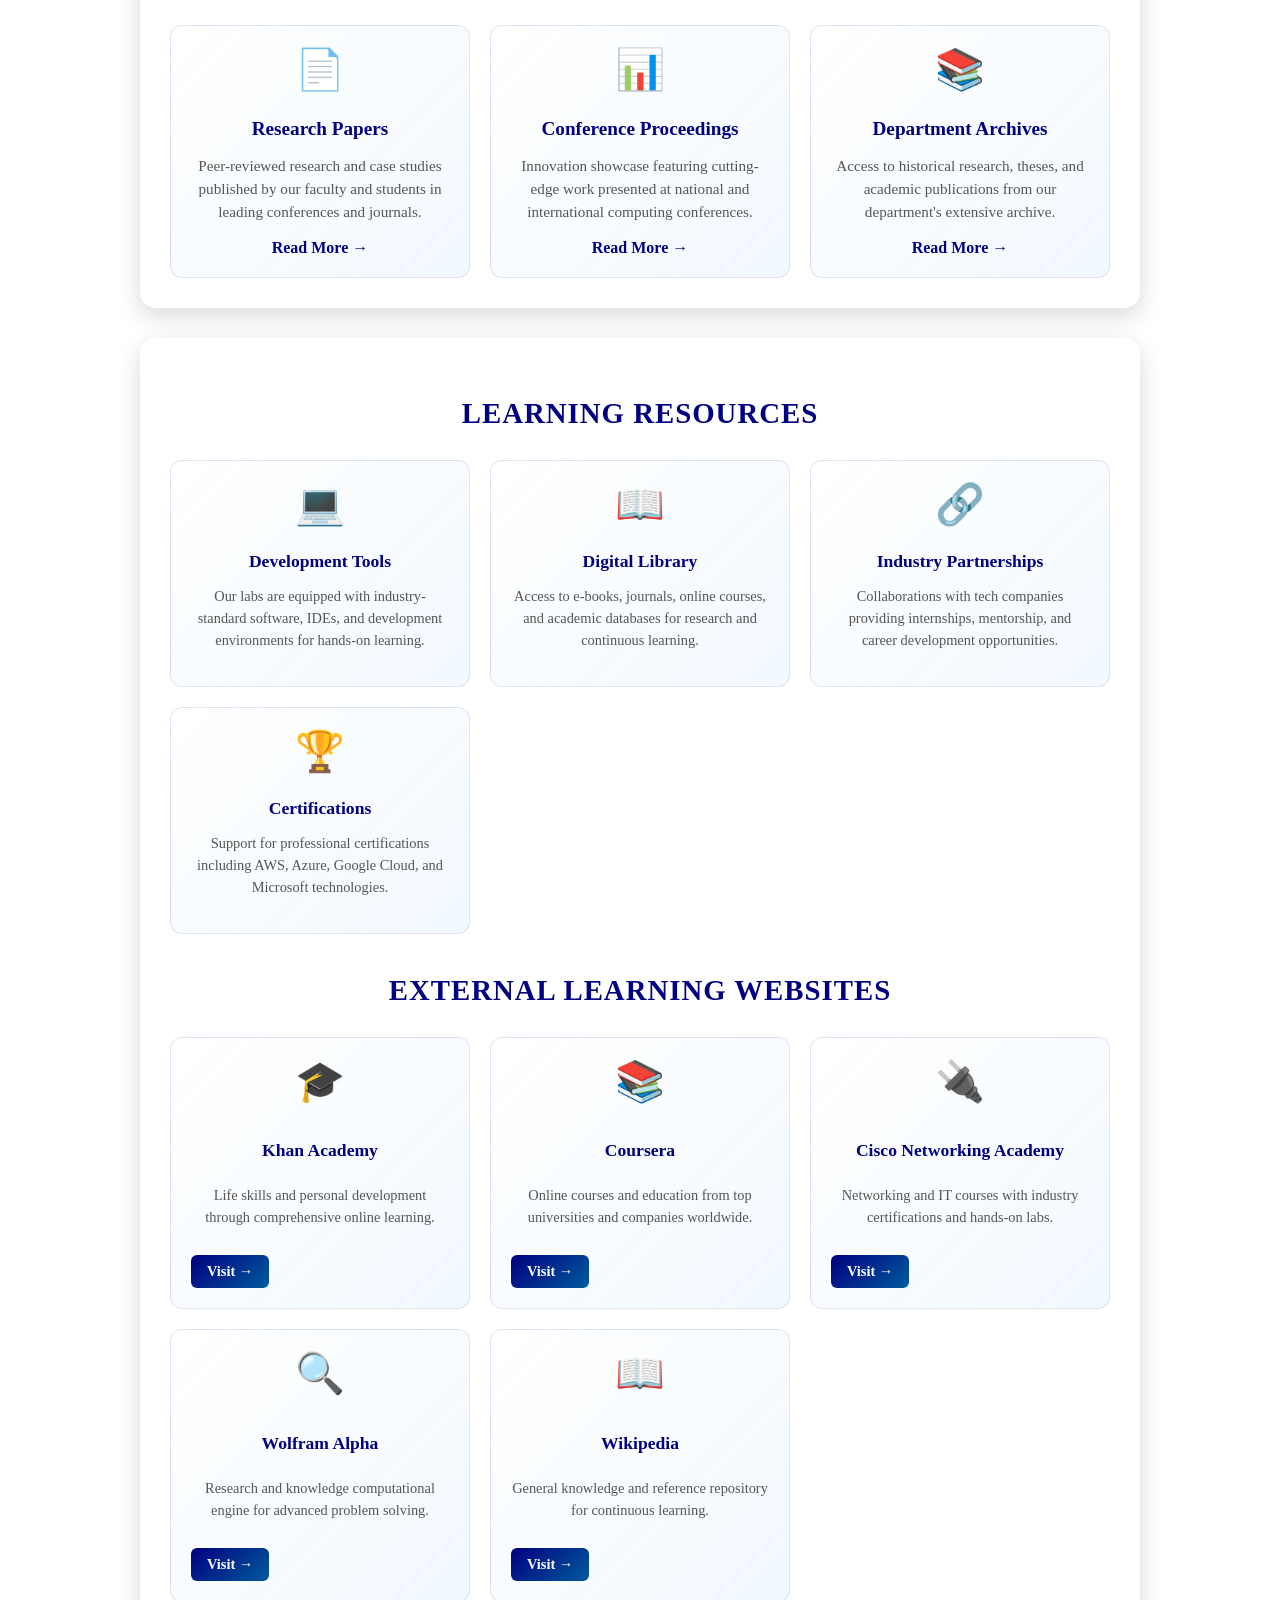
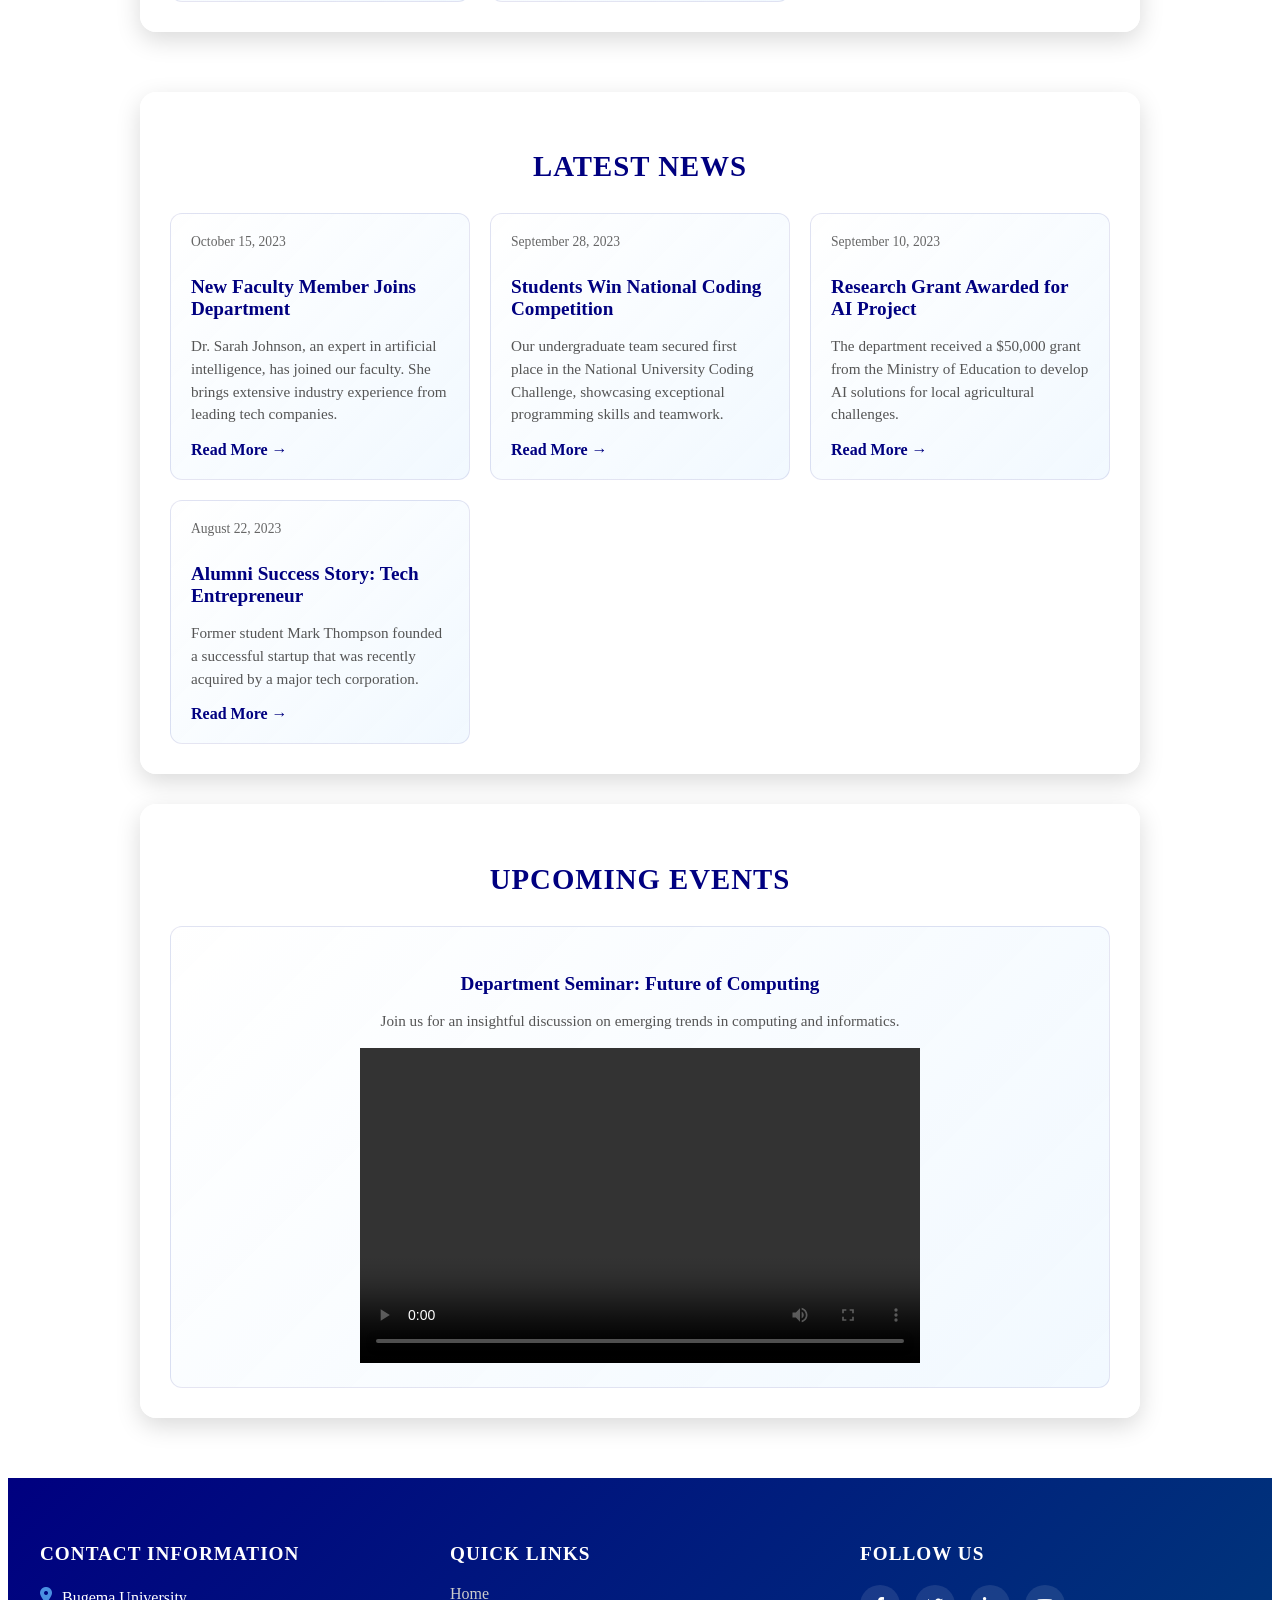
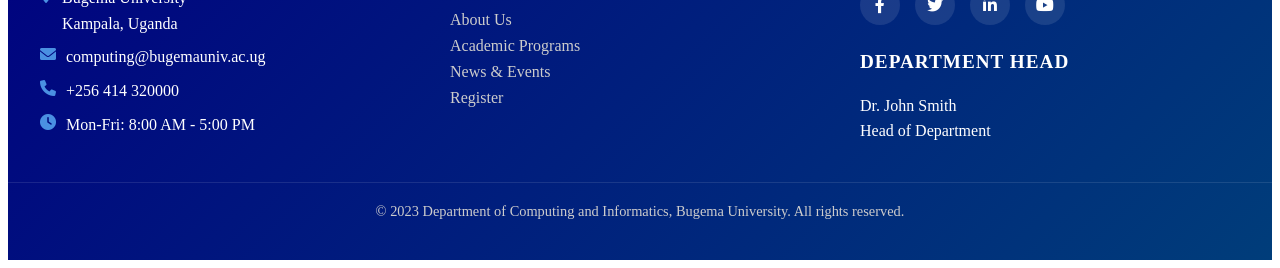
==== commit 7e1de51b: "update4" ====
--- a/index.html
+++ b/index.html
@@ -25,6 +25,7 @@
     <a href="staff.html" data-icon="ℹ️" class="courses-btn">Staff</a>
     <a href="timetable.html" data-icon="✉️" class="courses-btn">Timetable</a>
     <a href="alumni.html" data-icon="👨‍🎓" class="courses-btn">Alumini</a>
+    <a href="RegistrationForm.html" data-icon="📝" class="courses-btn">Register</a>
   </nav>
 
 </header>
@@ -33,7 +34,7 @@
     
     <div class="intro-content">
         <div class="departmentbuilding">
-            <img class="building" src="image/download.jpg" alt="Department Building">
+            <img class="building" src="image/WhatsApp Image 2026-03-18 at 15.37.41.jpeg" alt="Department Building">
             <p>Department Block</p>
         </div>
         
@@ -74,7 +75,7 @@
 </div>
 
 <div class="register-cta">
-  <a href="RegistrationForm.html" class="bounce-btn">REGISTER NOW</a>
+  <a href="RegistrationForm.html" class="bounce-btn">REGISTER</a>
 </div>
 
 
@@ -172,25 +173,25 @@
         <div class="news-date">October 15, 2023</div>
         <h4>New Faculty Member Joins Department</h4>
         <p>Dr. Sarah Johnson, an expert in artificial intelligence, has joined our faculty. She brings extensive industry experience from leading tech companies.</p>
-        <a href="#" class="news-link">Read More →</a>
+        <a href="https://www.newvision.co.ug/" class="news-link">Read More →</a>
       </div>
       <div class="news-card">
         <div class="news-date">September 28, 2023</div>
         <h4>Students Win National Coding Competition</h4>
         <p>Our undergraduate team secured first place in the National University Coding Challenge, showcasing exceptional programming skills and teamwork.</p>
-        <a href="#" class="news-link">Read More →</a>
+        <a href="https://www.newvision.co.ug/" class="news-link">Read More →</a>
       </div>
       <div class="news-card">
         <div class="news-date">September 10, 2023</div>
         <h4>Research Grant Awarded for AI Project</h4>
         <p>The department received a $50,000 grant from the Ministry of Education to develop AI solutions for local agricultural challenges.</p>
-        <a href="#" class="news-link">Read More →</a>
+        <a href="https://www.newvision.co.ug/" class="news-link">Read More →</a>
       </div>
       <div class="news-card">
         <div class="news-date">August 22, 2023</div>
         <h4>Alumni Success Story: Tech Entrepreneur</h4>
         <p>Former student Mark Thompson founded a successful startup that was recently acquired by a major tech corporation.</p>
-        <a href="#" class="news-link">Read More →</a>
+        <a href="https://www.newvision.co.ug/" class="news-link">Read More →</a>
       </div>
     </div>
   </div>
@@ -220,13 +221,13 @@
     <div class="footer-section">
       <h4>Quick Links</h4>
       <ul>
-        <li><a href="#home">Home</a></li>
-        <li><a href="#about">About Us</a></li>
-        <li><a href="#programs">Academic Programs</a></li>
-        <li><a href="#publications">Publications</a></li>
-        <li><a href="#resources">Learning Resources</a></li>
+        <li><a href="index.html">Home</a></li>
+        <li><a href="https://bugemauniv.ac.ug/about-us/">About Us</a></li>
+        <li><a href="courses.html">Academic Programs</a></li>
+       
+        
         <li><a href="#news">News & Events</a></li>
-        <li><a href="RegistrationForm.html">Register</a></li>
+        <li><a href="https://erms.bugemauniv.ac.ug/application/">Register</a></li>
       </ul>
     </div>
     <div class="footer-section">
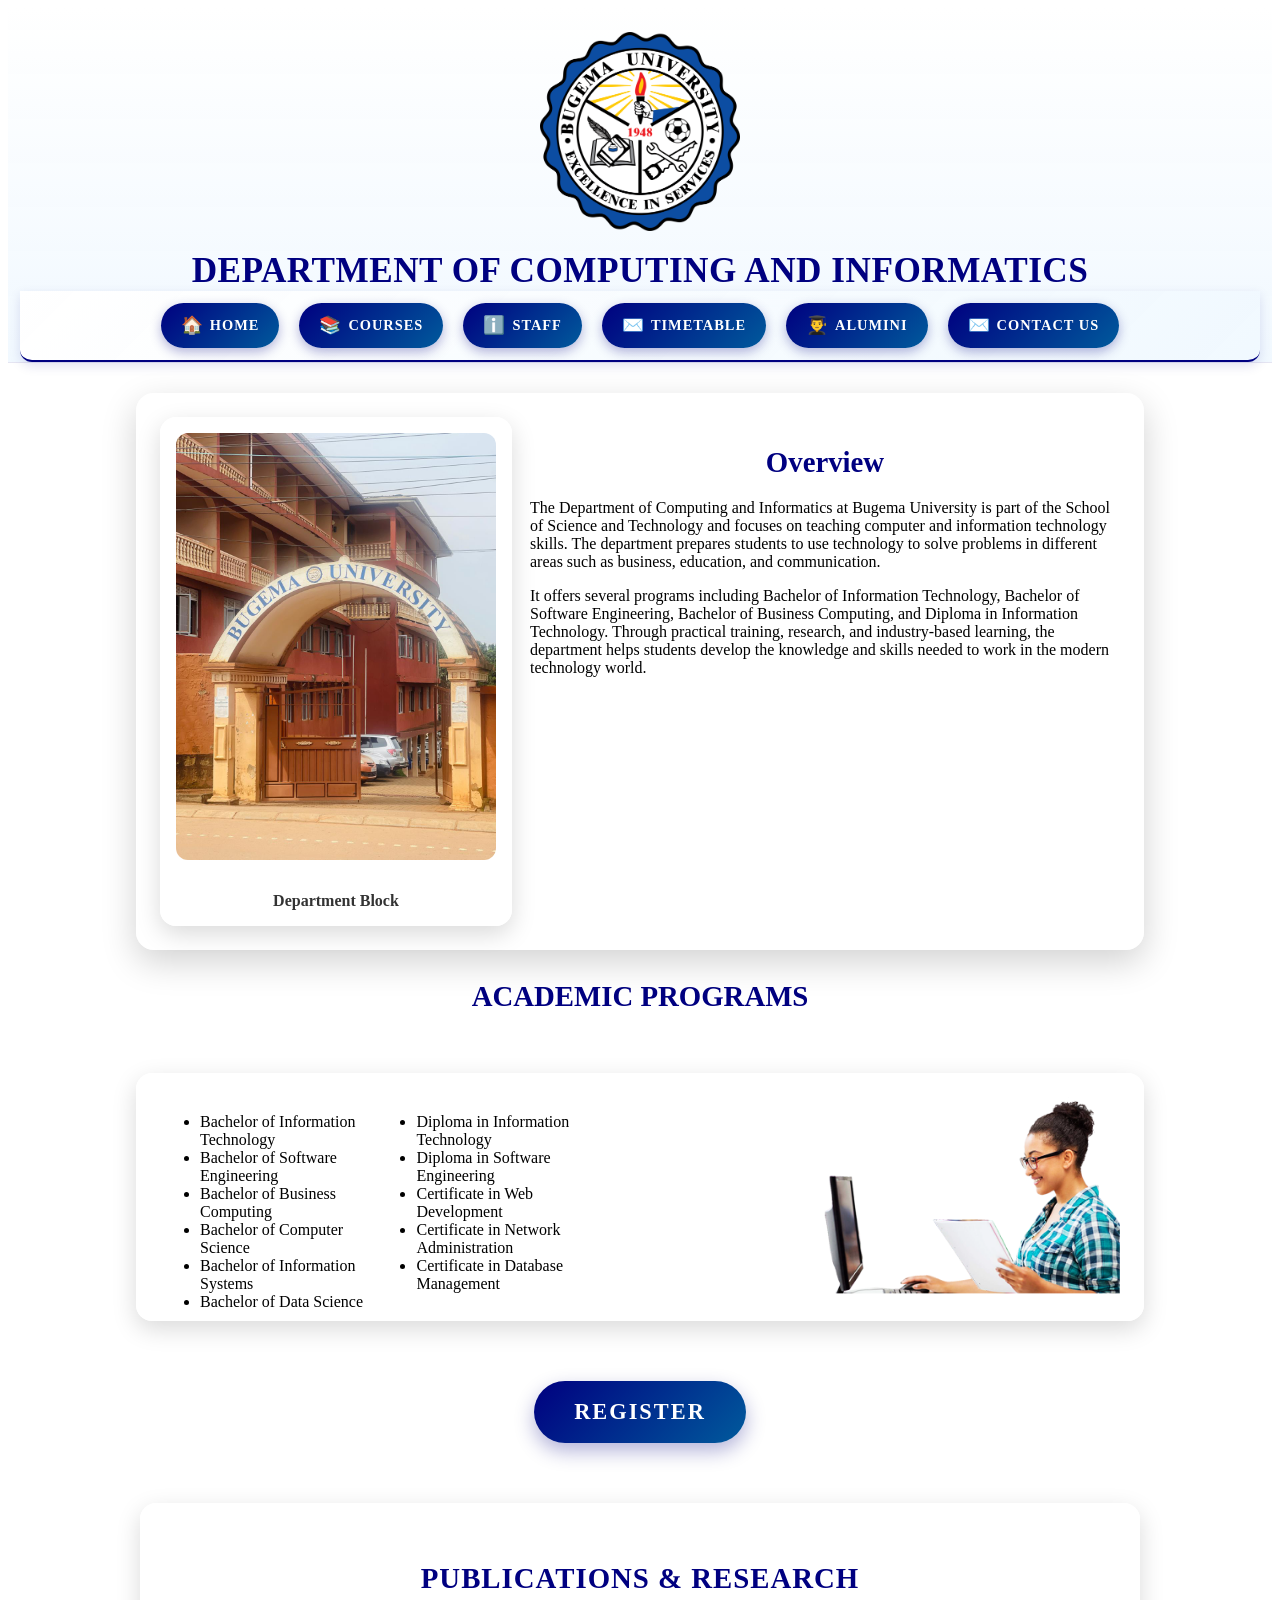
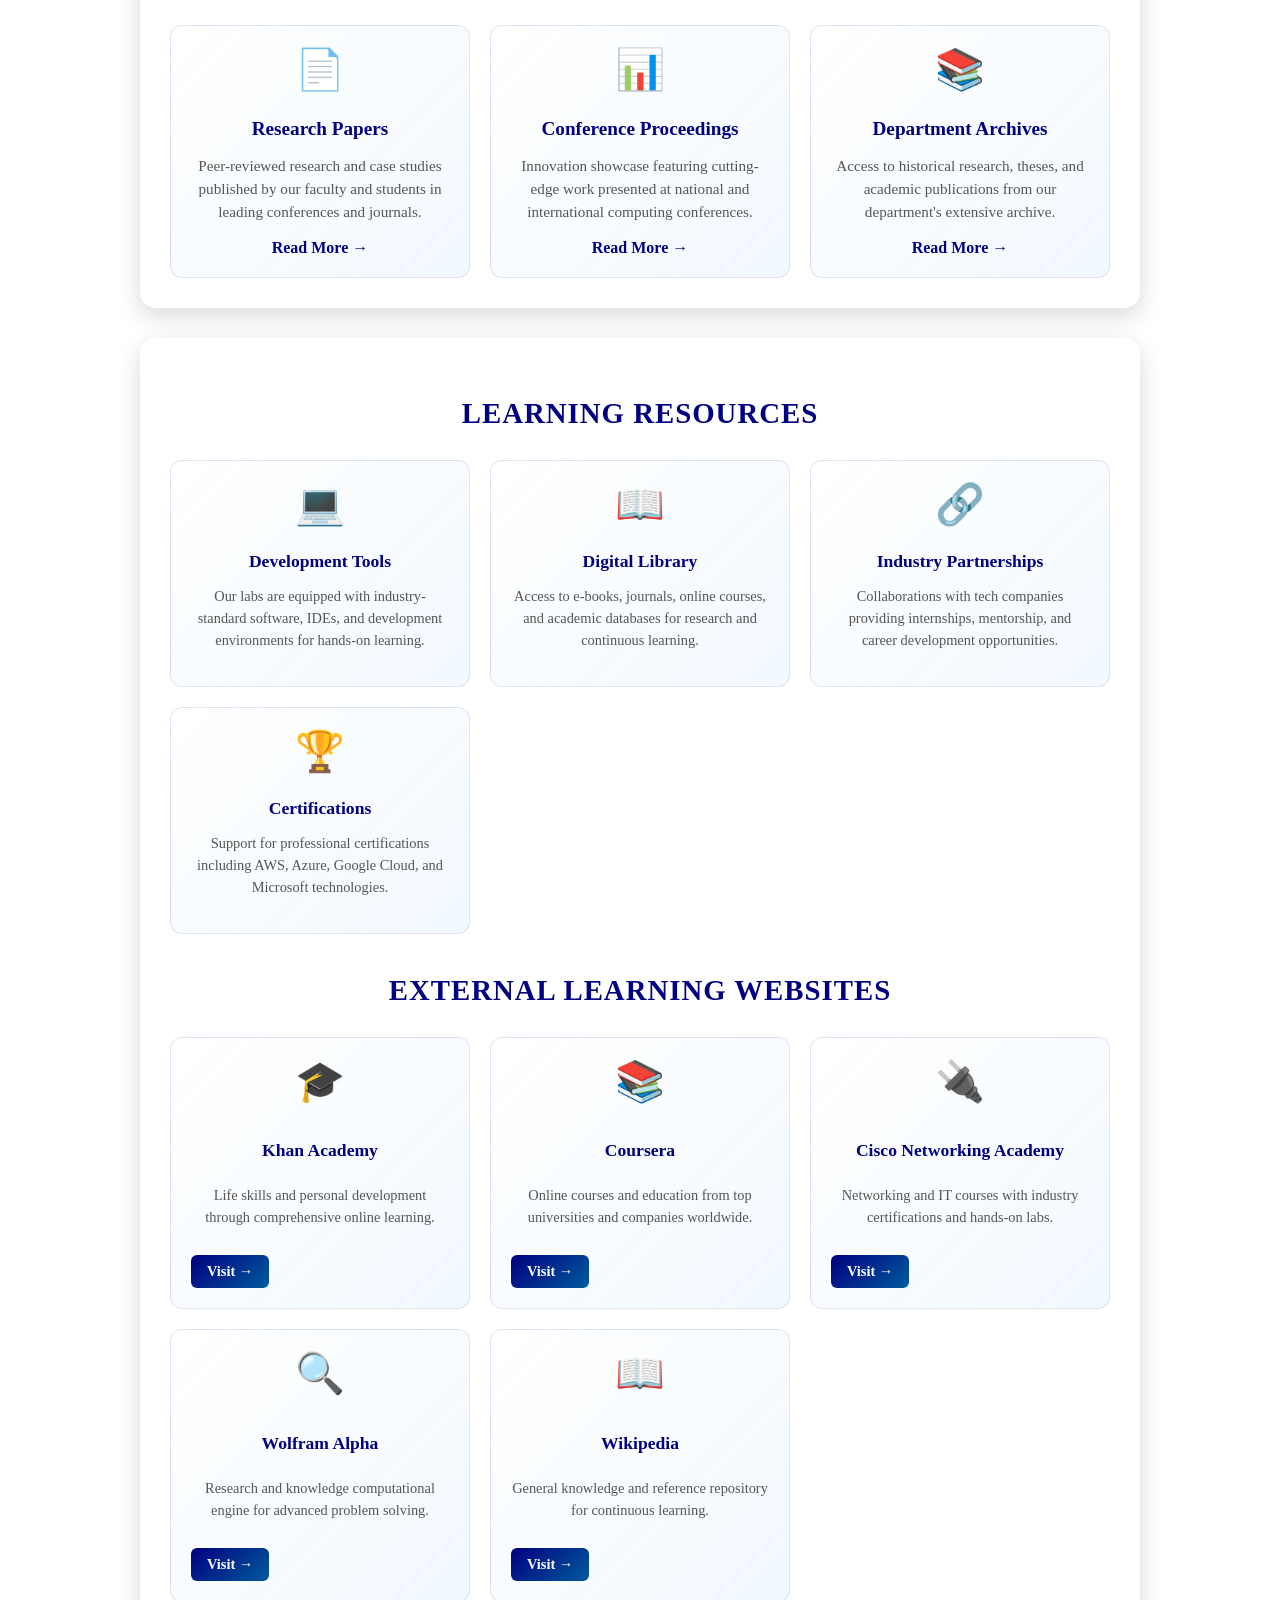
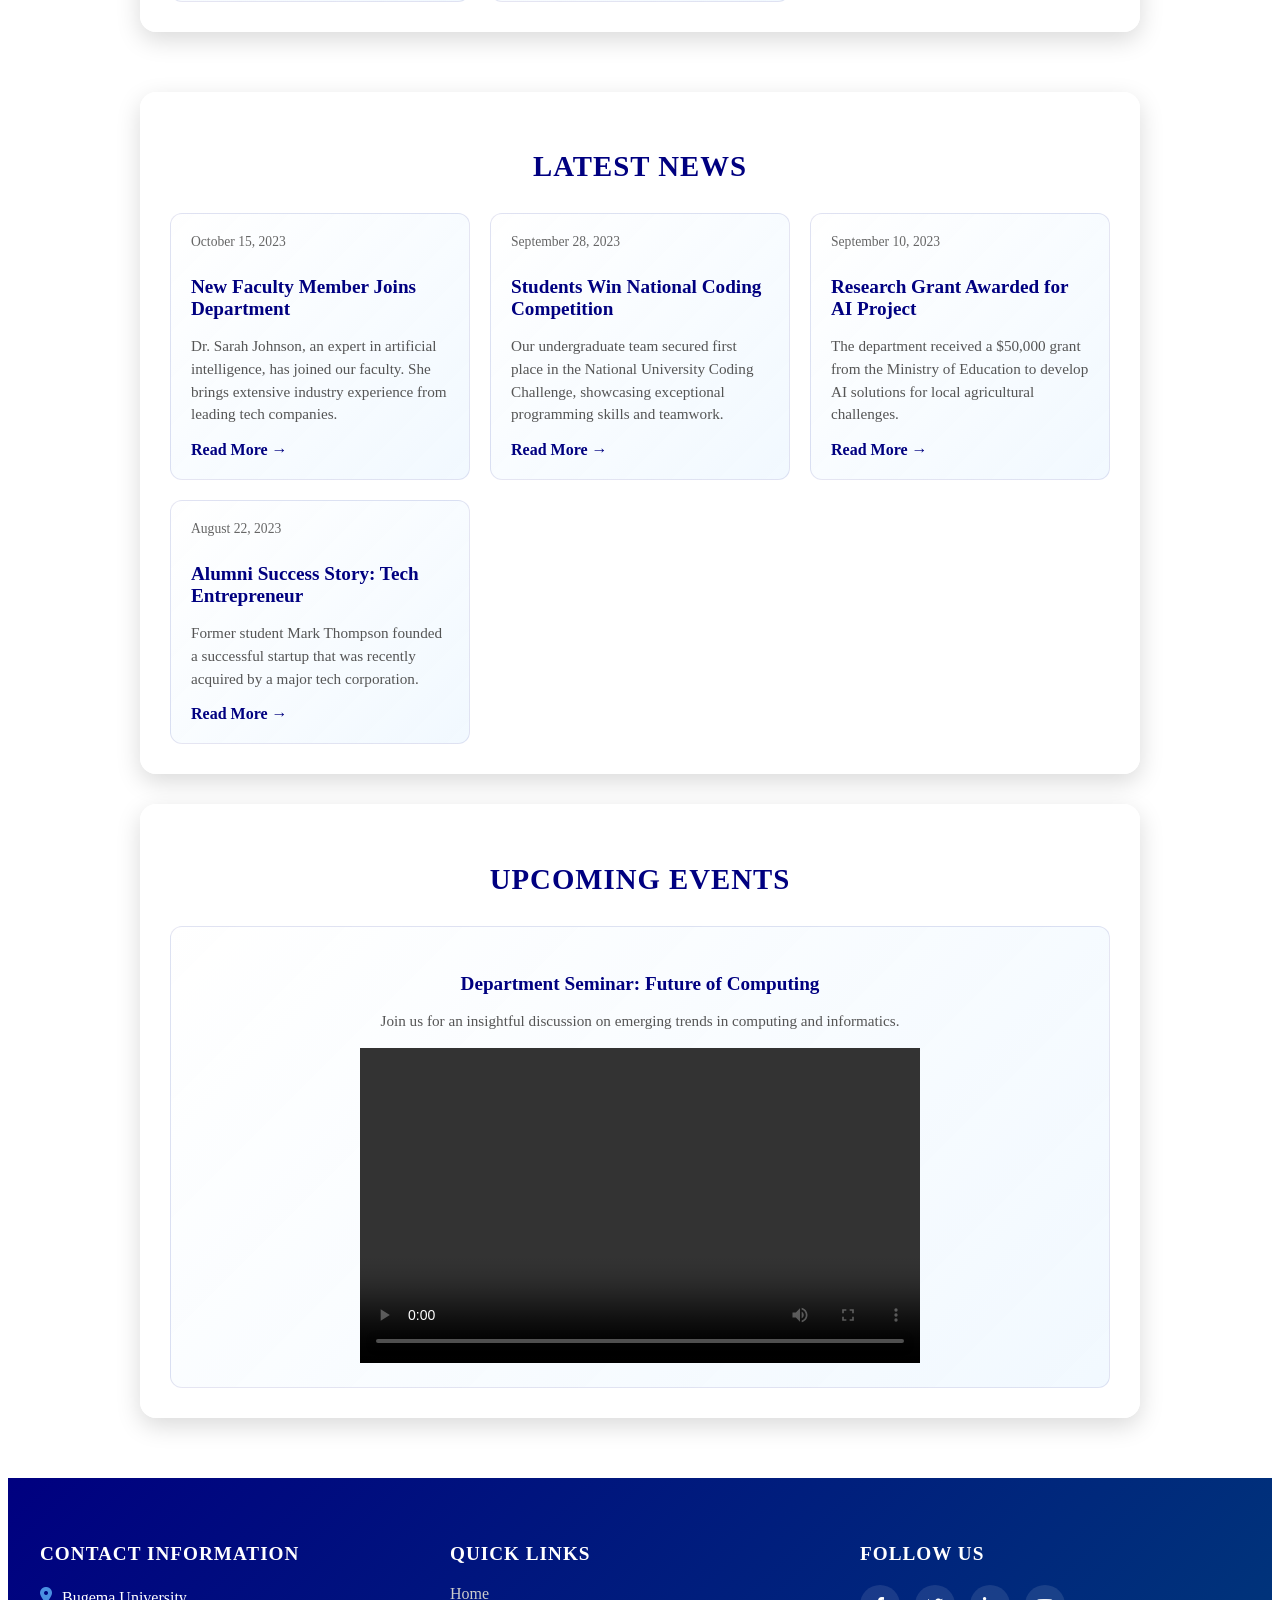
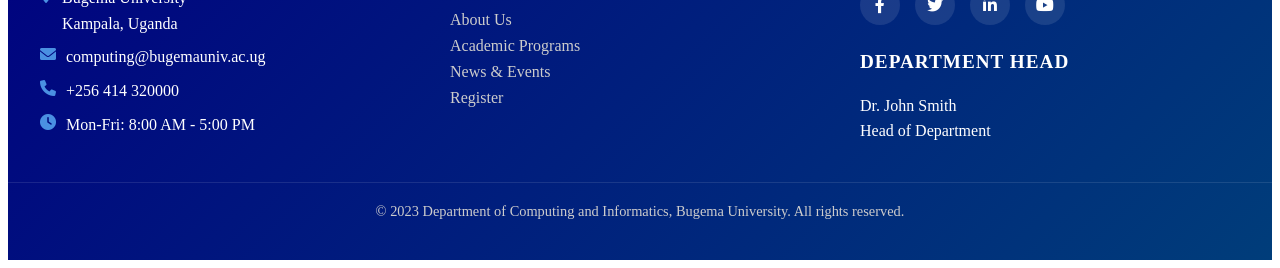
==== commit 2bf1b8f5: "update 4" ====
--- a/index.html
+++ b/index.html
@@ -25,7 +25,8 @@
     <a href="staff.html" data-icon="ℹ️" class="courses-btn">Staff</a>
     <a href="timetable.html" data-icon="✉️" class="courses-btn">Timetable</a>
     <a href="alumni.html" data-icon="👨‍🎓" class="courses-btn">Alumini</a>
-    <a href="RegistrationForm.html" data-icon="📝" class="courses-btn">Register</a>
+    <a href="https://bugemauniv.ac.ug/contact/" data-icon="✉️" class="courses-btn">Contact Us</a>
+
   </nav>
 
 </header>
